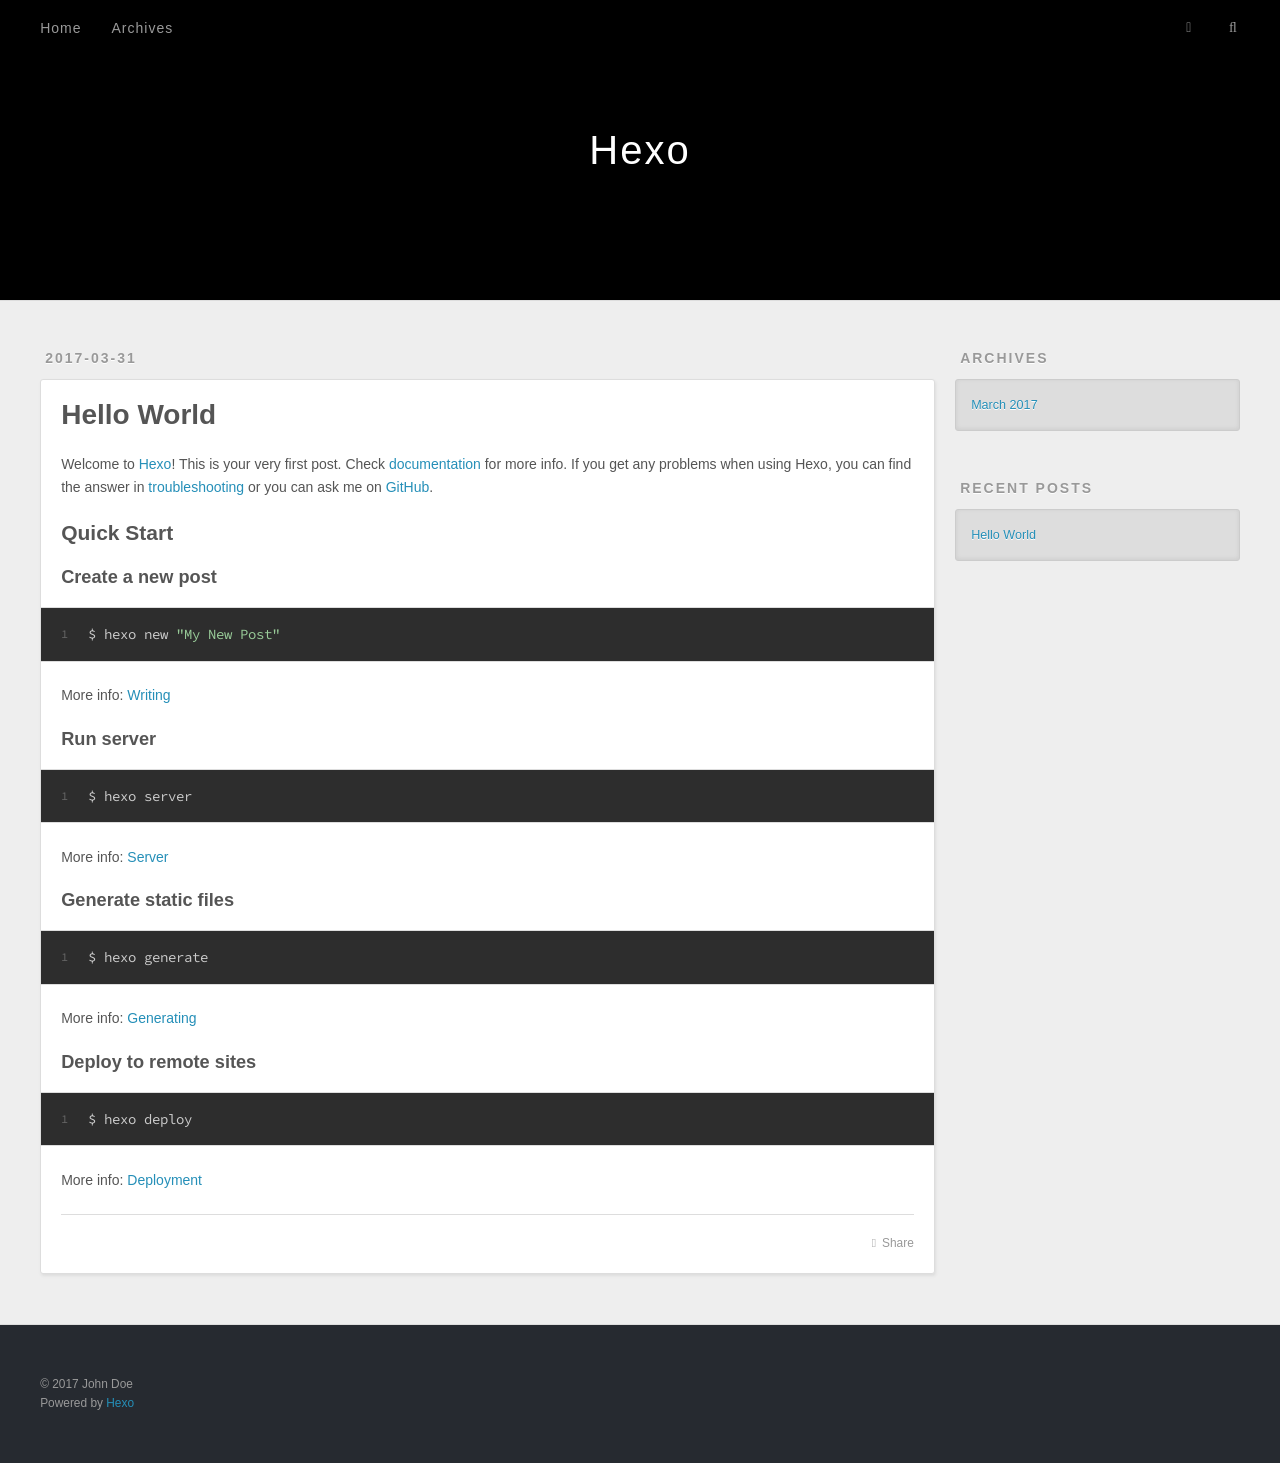
==== index.html @ 70818223 "Site updated: 2017-03-31 11:42:27" ====
<!DOCTYPE html>
<html>
<head>
  <meta charset="utf-8">
  
  <title>Hexo</title>
  <meta name="viewport" content="width=device-width, initial-scale=1, maximum-scale=1">
  <meta property="og:type" content="website">
<meta property="og:title" content="Hexo">
<meta property="og:url" content="http://yoursite.com/index.html">
<meta property="og:site_name" content="Hexo">
<meta name="twitter:card" content="summary">
<meta name="twitter:title" content="Hexo">
  
    <link rel="alternate" href="/atom.xml" title="Hexo" type="application/atom+xml">
  
  
    <link rel="icon" href="/favicon.png">
  
  
    <link href="//fonts.googleapis.com/css?family=Source+Code+Pro" rel="stylesheet" type="text/css">
  
  <link rel="stylesheet" href="/css/style.css">
  

</head>

<body>
  <div id="container">
    <div id="wrap">
      <header id="header">
  <div id="banner"></div>
  <div id="header-outer" class="outer">
    <div id="header-title" class="inner">
      <h1 id="logo-wrap">
        <a href="/" id="logo">Hexo</a>
      </h1>
      
    </div>
    <div id="header-inner" class="inner">
      <nav id="main-nav">
        <a id="main-nav-toggle" class="nav-icon"></a>
        
          <a class="main-nav-link" href="/">Home</a>
        
          <a class="main-nav-link" href="/archives">Archives</a>
        
      </nav>
      <nav id="sub-nav">
        
          <a id="nav-rss-link" class="nav-icon" href="/atom.xml" title="RSS Feed"></a>
        
        <a id="nav-search-btn" class="nav-icon" title="Search"></a>
      </nav>
      <div id="search-form-wrap">
        <form action="//google.com/search" method="get" accept-charset="UTF-8" class="search-form"><input type="search" name="q" results="0" class="search-form-input" placeholder="Search"><button type="submit" class="search-form-submit">&#xF002;</button><input type="hidden" name="sitesearch" value="http://yoursite.com"></form>
      </div>
    </div>
  </div>
</header>
      <div class="outer">
        <section id="main">
  
    <article id="post-hello-world" class="article article-type-post" itemscope itemprop="blogPost">
  <div class="article-meta">
    <a href="/2017/03/31/hello-world/" class="article-date">
  <time datetime="2017-03-31T01:46:51.877Z" itemprop="datePublished">2017-03-31</time>
</a>
    
  </div>
  <div class="article-inner">
    
    
      <header class="article-header">
        
  
    <h1 itemprop="name">
      <a class="article-title" href="/2017/03/31/hello-world/">Hello World</a>
    </h1>
  

      </header>
    
    <div class="article-entry" itemprop="articleBody">
      
        <p>Welcome to <a href="https://hexo.io/" target="_blank" rel="external">Hexo</a>! This is your very first post. Check <a href="https://hexo.io/docs/" target="_blank" rel="external">documentation</a> for more info. If you get any problems when using Hexo, you can find the answer in <a href="https://hexo.io/docs/troubleshooting.html" target="_blank" rel="external">troubleshooting</a> or you can ask me on <a href="https://github.com/hexojs/hexo/issues" target="_blank" rel="external">GitHub</a>.</p>
<h2 id="Quick-Start"><a href="#Quick-Start" class="headerlink" title="Quick Start"></a>Quick Start</h2><h3 id="Create-a-new-post"><a href="#Create-a-new-post" class="headerlink" title="Create a new post"></a>Create a new post</h3><figure class="highlight bash"><table><tr><td class="gutter"><pre><div class="line">1</div></pre></td><td class="code"><pre><div class="line">$ hexo new <span class="string">"My New Post"</span></div></pre></td></tr></table></figure>
<p>More info: <a href="https://hexo.io/docs/writing.html" target="_blank" rel="external">Writing</a></p>
<h3 id="Run-server"><a href="#Run-server" class="headerlink" title="Run server"></a>Run server</h3><figure class="highlight bash"><table><tr><td class="gutter"><pre><div class="line">1</div></pre></td><td class="code"><pre><div class="line">$ hexo server</div></pre></td></tr></table></figure>
<p>More info: <a href="https://hexo.io/docs/server.html" target="_blank" rel="external">Server</a></p>
<h3 id="Generate-static-files"><a href="#Generate-static-files" class="headerlink" title="Generate static files"></a>Generate static files</h3><figure class="highlight bash"><table><tr><td class="gutter"><pre><div class="line">1</div></pre></td><td class="code"><pre><div class="line">$ hexo generate</div></pre></td></tr></table></figure>
<p>More info: <a href="https://hexo.io/docs/generating.html" target="_blank" rel="external">Generating</a></p>
<h3 id="Deploy-to-remote-sites"><a href="#Deploy-to-remote-sites" class="headerlink" title="Deploy to remote sites"></a>Deploy to remote sites</h3><figure class="highlight bash"><table><tr><td class="gutter"><pre><div class="line">1</div></pre></td><td class="code"><pre><div class="line">$ hexo deploy</div></pre></td></tr></table></figure>
<p>More info: <a href="https://hexo.io/docs/deployment.html" target="_blank" rel="external">Deployment</a></p>

      
    </div>
    <footer class="article-footer">
      <a data-url="http://yoursite.com/2017/03/31/hello-world/" data-id="cj0xa9f6h0000k4nlv7r229od" class="article-share-link">Share</a>
      
      
    </footer>
  </div>
  
</article>


  

</section>
        
          <aside id="sidebar">
  
    

  
    

  
    
  
    
  <div class="widget-wrap">
    <h3 class="widget-title">Archives</h3>
    <div class="widget">
      <ul class="archive-list"><li class="archive-list-item"><a class="archive-list-link" href="/archives/2017/03/">March 2017</a></li></ul>
    </div>
  </div>


  
    
  <div class="widget-wrap">
    <h3 class="widget-title">Recent Posts</h3>
    <div class="widget">
      <ul>
        
          <li>
            <a href="/2017/03/31/hello-world/">Hello World</a>
          </li>
        
      </ul>
    </div>
  </div>

  
</aside>
        
      </div>
      <footer id="footer">
  
  <div class="outer">
    <div id="footer-info" class="inner">
      &copy; 2017 John Doe<br>
      Powered by <a href="http://hexo.io/" target="_blank">Hexo</a>
    </div>
  </div>
</footer>
    </div>
    <nav id="mobile-nav">
  
    <a href="/" class="mobile-nav-link">Home</a>
  
    <a href="/archives" class="mobile-nav-link">Archives</a>
  
</nav>
    

<script src="//ajax.googleapis.com/ajax/libs/jquery/2.0.3/jquery.min.js"></script>


  <link rel="stylesheet" href="/fancybox/jquery.fancybox.css">
  <script src="/fancybox/jquery.fancybox.pack.js"></script>


<script src="/js/script.js"></script>

  </div>
</body>
</html>
---- css/style.css ----
body {
  width: 100%;
}
body:before,
body:after {
  content: "";
  display: table;
}
body:after {
  clear: both;
}
html,
body,
div,
span,
applet,
object,
iframe,
h1,
h2,
h3,
h4,
h5,
h6,
p,
blockquote,
pre,
a,
abbr,
acronym,
address,
big,
cite,
code,
del,
dfn,
em,
img,
ins,
kbd,
q,
s,
samp,
small,
strike,
strong,
sub,
sup,
tt,
var,
dl,
dt,
dd,
ol,
ul,
li,
fieldset,
form,
label,
legend,
table,
caption,
tbody,
tfoot,
thead,
tr,
th,
td {
  margin: 0;
  padding: 0;
  border: 0;
  outline: 0;
  font-weight: inherit;
  font-style: inherit;
  font-family: inherit;
  font-size: 100%;
  vertical-align: baseline;
}
body {
  line-height: 1;
  color: #000;
  background: #fff;
}
ol,
ul {
  list-style: none;
}
table {
  border-collapse: separate;
  border-spacing: 0;
  vertical-align: middle;
}
caption,
th,
td {
  text-align: left;
  font-weight: normal;
  vertical-align: middle;
}
a img {
  border: none;
}
input,
button {
  margin: 0;
  padding: 0;
}
input::-moz-focus-inner,
button::-moz-focus-inner {
  border: 0;
  padding: 0;
}
@font-face {
  font-family: FontAwesome;
  font-style: normal;
  font-weight: normal;
  src: url("fonts/fontawesome-webfont.eot?v=#4.0.3");
  src: url("fonts/fontawesome-webfont.eot?#iefix&v=#4.0.3") format("embedded-opentype"), url("fonts/fontawesome-webfont.woff?v=#4.0.3") format("woff"), url("fonts/fontawesome-webfont.ttf?v=#4.0.3") format("truetype"), url("fonts/fontawesome-webfont.svg#fontawesomeregular?v=#4.0.3") format("svg");
}
html,
body,
#container {
  height: 100%;
}
body {
  background: #eee;
  font: 14px "Helvetica Neue", Helvetica, Arial, sans-serif;
  -webkit-text-size-adjust: 100%;
}
.outer {
  max-width: 1220px;
  margin: 0 auto;
  padding: 0 20px;
}
.outer:before,
.outer:after {
  content: "";
  display: table;
}
.outer:after {
  clear: both;
}
.inner {
  display: inline;
  float: left;
  width: 98.33333333333333%;
  margin: 0 0.833333333333333%;
}
.left,
.alignleft {
  float: left;
}
.right,
.alignright {
  float: right;
}
.clear {
  clear: both;
}
#container {
  position: relative;
}
.mobile-nav-on {
  overflow: hidden;
}
#wrap {
  height: 100%;
  width: 100%;
  position: absolute;
  top: 0;
  left: 0;
  -webkit-transition: 0.2s ease-out;
  -moz-transition: 0.2s ease-out;
  -ms-transition: 0.2s ease-out;
  transition: 0.2s ease-out;
  z-index: 1;
  background: #eee;
}
.mobile-nav-on #wrap {
  left: 280px;
}
@media screen and (min-width: 768px) {
  #main {
    display: inline;
    float: left;
    width: 73.33333333333333%;
    margin: 0 0.833333333333333%;
  }
}
.article-date,
.article-category-link,
.archive-year,
.widget-title {
  text-decoration: none;
  text-transform: uppercase;
  letter-spacing: 2px;
  color: #999;
  margin-bottom: 1em;
  margin-left: 5px;
  line-height: 1em;
  text-shadow: 0 1px #fff;
  font-weight: bold;
}
.article-inner,
.archive-article-inner {
  background: #fff;
  -webkit-box-shadow: 1px 2px 3px #ddd;
  box-shadow: 1px 2px 3px #ddd;
  border: 1px solid #ddd;
  border-radius: 3px;
}
.article-entry h1,
.widget h1 {
  font-size: 2em;
}
.article-entry h2,
.widget h2 {
  font-size: 1.5em;
}
.article-entry h3,
.widget h3 {
  font-size: 1.3em;
}
.article-entry h4,
.widget h4 {
  font-size: 1.2em;
}
.article-entry h5,
.widget h5 {
  font-size: 1em;
}
.article-entry h6,
.widget h6 {
  font-size: 1em;
  color: #999;
}
.article-entry hr,
.widget hr {
  border: 1px dashed #ddd;
}
.article-entry strong,
.widget strong {
  font-weight: bold;
}
.article-entry em,
.widget em,
.article-entry cite,
.widget cite {
  font-style: italic;
}
.article-entry sup,
.widget sup,
.article-entry sub,
.widget sub {
  font-size: 0.75em;
  line-height: 0;
  position: relative;
  vertical-align: baseline;
}
.article-entry sup,
.widget sup {
  top: -0.5em;
}
.article-entry sub,
.widget sub {
  bottom: -0.2em;
}
.article-entry small,
.widget small {
  font-size: 0.85em;
}
.article-entry acronym,
.widget acronym,
.article-entry abbr,
.widget abbr {
  border-bottom: 1px dotted;
}
.article-entry ul,
.widget ul,
.article-entry ol,
.widget ol,
.article-entry dl,
.widget dl {
  margin: 0 20px;
  line-height: 1.6em;
}
.article-entry ul ul,
.widget ul ul,
.article-entry ol ul,
.widget ol ul,
.article-entry ul ol,
.widget ul ol,
.article-entry ol ol,
.widget ol ol {
  margin-top: 0;
  margin-bottom: 0;
}
.article-entry ul,
.widget ul {
  list-style: disc;
}
.article-entry ol,
.widget ol {
  list-style: decimal;
}
.article-entry dt,
.widget dt {
  font-weight: bold;
}
#header {
  height: 300px;
  position: relative;
  border-bottom: 1px solid #ddd;
}
#header:before,
#header:after {
  content: "";
  position: absolute;
  left: 0;
  right: 0;
  height: 40px;
}
#header:before {
  top: 0;
  background: -webkit-linear-gradient(rgba(0,0,0,0.2), transparent);
  background: -moz-linear-gradient(rgba(0,0,0,0.2), transparent);
  background: -ms-linear-gradient(rgba(0,0,0,0.2), transparent);
  background: linear-gradient(rgba(0,0,0,0.2), transparent);
}
#header:after {
  bottom: 0;
  background: -webkit-linear-gradient(transparent, rgba(0,0,0,0.2));
  background: -moz-linear-gradient(transparent, rgba(0,0,0,0.2));
  background: -ms-linear-gradient(transparent, rgba(0,0,0,0.2));
  background: linear-gradient(transparent, rgba(0,0,0,0.2));
}
#header-outer {
  height: 100%;
  position: relative;
}
#header-inner {
  position: relative;
  overflow: hidden;
}
#banner {
  position: absolute;
  top: 0;
  left: 0;
  width: 100%;
  height: 100%;
  background: url("images/banner.jpg") center #000;
  -webkit-background-size: cover;
  -moz-background-size: cover;
  background-size: cover;
  z-index: -1;
}
#header-title {
  text-align: center;
  height: 40px;
  position: absolute;
  top: 50%;
  left: 0;
  margin-top: -20px;
}
#logo,
#subtitle {
  text-decoration: none;
  color: #fff;
  font-weight: 300;
  text-shadow: 0 1px 4px rgba(0,0,0,0.3);
}
#logo {
  font-size: 40px;
  line-height: 40px;
  letter-spacing: 2px;
}
#subtitle {
  font-size: 16px;
  line-height: 16px;
  letter-spacing: 1px;
}
#subtitle-wrap {
  margin-top: 16px;
}
#main-nav {
  float: left;
  margin-left: -15px;
}
.nav-icon,
.main-nav-link {
  float: left;
  color: #fff;
  opacity: 0.6;
  text-decoration: none;
  text-shadow: 0 1px rgba(0,0,0,0.2);
  -webkit-transition: opacity 0.2s;
  -moz-transition: opacity 0.2s;
  -ms-transition: opacity 0.2s;
  transition: opacity 0.2s;
  display: block;
  padding: 20px 15px;
}
.nav-icon:hover,
.main-nav-link:hover {
  opacity: 1;
}
.nav-icon {
  font-family: FontAwesome;
  text-align: center;
  font-size: 14px;
  width: 14px;
  height: 14px;
  padding: 20px 15px;
  position: relative;
  cursor: pointer;
}
.main-nav-link {
  font-weight: 300;
  letter-spacing: 1px;
}
@media screen and (max-width: 479px) {
  .main-nav-link {
    display: none;
  }
}
#main-nav-toggle {
  display: none;
}
#main-nav-toggle:before {
  content: "\f0c9";
}
@media screen and (max-width: 479px) {
  #main-nav-toggle {
    display: block;
  }
}
#sub-nav {
  float: right;
  margin-right: -15px;
}
#nav-rss-link:before {
  content: "\f09e";
}
#nav-search-btn:before {
  content: "\f002";
}
#search-form-wrap {
  position: absolute;
  top: 15px;
  width: 150px;
  height: 30px;
  right: -150px;
  opacity: 0;
  -webkit-transition: 0.2s ease-out;
  -moz-transition: 0.2s ease-out;
  -ms-transition: 0.2s ease-out;
  transition: 0.2s ease-out;
}
#search-form-wrap.on {
  opacity: 1;
  right: 0;
}
@media screen and (max-width: 479px) {
  #search-form-wrap {
    width: 100%;
    right: -100%;
  }
}
.search-form {
  position: absolute;
  top: 0;
  left: 0;
  right: 0;
  background: #fff;
  padding: 5px 15px;
  border-radius: 15px;
  -webkit-box-shadow: 0 0 10px rgba(0,0,0,0.3);
  box-shadow: 0 0 10px rgba(0,0,0,0.3);
}
.search-form-input {
  border: none;
  background: none;
  color: #555;
  width: 100%;
  font: 13px "Helvetica Neue", Helvetica, Arial, sans-serif;
  outline: none;
}
.search-form-input::-webkit-search-results-decoration,
.search-form-input::-webkit-search-cancel-button {
  -webkit-appearance: none;
}
.search-form-submit {
  position: absolute;
  top: 50%;
  right: 10px;
  margin-top: -7px;
  font: 13px FontAwesome;
  border: none;
  background: none;
  color: #bbb;
  cursor: pointer;
}
.search-form-submit:hover,
.search-form-submit:focus {
  color: #777;
}
.article {
  margin: 50px 0;
}
.article-inner {
  overflow: hidden;
}
.article-meta:before,
.article-meta:after {
  content: "";
  display: table;
}
.article-meta:after {
  clear: both;
}
.article-date {
  float: left;
}
.article-category {
  float: left;
  line-height: 1em;
  color: #ccc;
  text-shadow: 0 1px #fff;
  margin-left: 8px;
}
.article-category:before {
  content: "\2022";
}
.article-category-link {
  margin: 0 12px 1em;
}
.article-header {
  padding: 20px 20px 0;
}
.article-title {
  text-decoration: none;
  font-size: 2em;
  font-weight: bold;
  color: #555;
  line-height: 1.1em;
  -webkit-transition: color 0.2s;
  -moz-transition: color 0.2s;
  -ms-transition: color 0.2s;
  transition: color 0.2s;
}
a.article-title:hover {
  color: #258fb8;
}
.article-entry {
  color: #555;
  padding: 0 20px;
}
.article-entry:before,
.article-entry:after {
  content: "";
  display: table;
}
.article-entry:after {
  clear: both;
}
.article-entry p,
.article-entry table {
  line-height: 1.6em;
  margin: 1.6em 0;
}
.article-entry h1,
.article-entry h2,
.article-entry h3,
.article-entry h4,
.article-entry h5,
.article-entry h6 {
  font-weight: bold;
}
.article-entry h1,
.article-entry h2,
.article-entry h3,
.article-entry h4,
.article-entry h5,
.article-entry h6 {
  line-height: 1.1em;
  margin: 1.1em 0;
}
.article-entry a {
  color: #258fb8;
  text-decoration: none;
}
.article-entry a:hover {
  text-decoration: underline;
}
.article-entry ul,
.article-entry ol,
.article-entry dl {
  margin-top: 1.6em;
  margin-bottom: 1.6em;
}
.article-entry img,
.article-entry video {
  max-width: 100%;
  height: auto;
  display: block;
  margin: auto;
}
.article-entry iframe {
  border: none;
}
.article-entry table {
  width: 100%;
  border-collapse: collapse;
  border-spacing: 0;
}
.article-entry th {
  font-weight: bold;
  border-bottom: 3px solid #ddd;
  padding-bottom: 0.5em;
}
.article-entry td {
  border-bottom: 1px solid #ddd;
  padding: 10px 0;
}
.article-entry blockquote {
  font-family: Georgia, "Times New Roman", serif;
  font-size: 1.4em;
  margin: 1.6em 20px;
  text-align: center;
}
.article-entry blockquote footer {
  font-size: 14px;
  margin: 1.6em 0;
  font-family: "Helvetica Neue", Helvetica, Arial, sans-serif;
}
.article-entry blockquote footer cite:before {
  content: "—";
  padding: 0 0.5em;
}
.article-entry .pullquote {
  text-align: left;
  width: 45%;
  margin: 0;
}
.article-entry .pullquote.left {
  margin-left: 0.5em;
  margin-right: 1em;
}
.article-entry .pullquote.right {
  margin-right: 0.5em;
  margin-left: 1em;
}
.article-entry .caption {
  color: #999;
  display: block;
  font-size: 0.9em;
  margin-top: 0.5em;
  position: relative;
  text-align: center;
}
.article-entry .video-container {
  position: relative;
  padding-top: 56.25%;
  height: 0;
  overflow: hidden;
}
.article-entry .video-container iframe,
.article-entry .video-container object,
.article-entry .video-container embed {
  position: absolute;
  top: 0;
  left: 0;
  width: 100%;
  height: 100%;
  margin-top: 0;
}
.article-more-link a {
  display: inline-block;
  line-height: 1em;
  padding: 6px 15px;
  border-radius: 15px;
  background: #eee;
  color: #999;
  text-shadow: 0 1px #fff;
  text-decoration: none;
}
.article-more-link a:hover {
  background: #258fb8;
  color: #fff;
  text-decoration: none;
  text-shadow: 0 1px #1e7293;
}
.article-footer {
  font-size: 0.85em;
  line-height: 1.6em;
  border-top: 1px solid #ddd;
  padding-top: 1.6em;
  margin: 0 20px 20px;
}
.article-footer:before,
.article-footer:after {
  content: "";
  display: table;
}
.article-footer:after {
  clear: both;
}
.article-footer a {
  color: #999;
  text-decoration: none;
}
.article-footer a:hover {
  color: #555;
}
.article-tag-list-item {
  float: left;
  margin-right: 10px;
}
.article-tag-list-link:before {
  content: "#";
}
.article-comment-link {
  float: right;
}
.article-comment-link:before {
  content: "\f075";
  font-family: FontAwesome;
  padding-right: 8px;
}
.article-share-link {
  cursor: pointer;
  float: right;
  margin-left: 20px;
}
.article-share-link:before {
  content: "\f064";
  font-family: FontAwesome;
  padding-right: 6px;
}
#article-nav {
  position: relative;
}
#article-nav:before,
#article-nav:after {
  content: "";
  display: table;
}
#article-nav:after {
  clear: both;
}
@media screen and (min-width: 768px) {
  #article-nav {
    margin: 50px 0;
  }
  #article-nav:before {
    width: 8px;
    height: 8px;
    position: absolute;
    top: 50%;
    left: 50%;
    margin-top: -4px;
    margin-left: -4px;
    content: "";
    border-radius: 50%;
    background: #ddd;
    -webkit-box-shadow: 0 1px 2px #fff;
    box-shadow: 0 1px 2px #fff;
  }
}
.article-nav-link-wrap {
  text-decoration: none;
  text-shadow: 0 1px #fff;
  color: #999;
  -webkit-box-sizing: border-box;
  -moz-box-sizing: border-box;
  box-sizing: border-box;
  margin-top: 50px;
  text-align: center;
  display: block;
}
.article-nav-link-wrap:hover {
  color: #555;
}
@media screen and (min-width: 768px) {
  .article-nav-link-wrap {
    width: 50%;
    margin-top: 0;
  }
}
@media screen and (min-width: 768px) {
  #article-nav-newer {
    float: left;
    text-align: right;
    padding-right: 20px;
  }
}
@media screen and (min-width: 768px) {
  #article-nav-older {
    float: right;
    text-align: left;
    padding-left: 20px;
  }
}
.article-nav-caption {
  text-transform: uppercase;
  letter-spacing: 2px;
  color: #ddd;
  line-height: 1em;
  font-weight: bold;
}
#article-nav-newer .article-nav-caption {
  margin-right: -2px;
}
.article-nav-title {
  font-size: 0.85em;
  line-height: 1.6em;
  margin-top: 0.5em;
}
.article-share-box {
  position: absolute;
  display: none;
  background: #fff;
  -webkit-box-shadow: 1px 2px 10px rgba(0,0,0,0.2);
  box-shadow: 1px 2px 10px rgba(0,0,0,0.2);
  border-radius: 3px;
  margin-left: -145px;
  overflow: hidden;
  z-index: 1;
}
.article-share-box.on {
  display: block;
}
.article-share-input {
  width: 100%;
  background: none;
  -webkit-box-sizing: border-box;
  -moz-box-sizing: border-box;
  box-sizing: border-box;
  font: 14px "Helvetica Neue", Helvetica, Arial, sans-serif;
  padding: 0 15px;
  color: #555;
  outline: none;
  border: 1px solid #ddd;
  border-radius: 3px 3px 0 0;
  height: 36px;
  line-height: 36px;
}
.article-share-links {
  background: #eee;
}
.article-share-links:before,
.article-share-links:after {
  content: "";
  display: table;
}
.article-share-links:after {
  clear: both;
}
.article-share-twitter,
.article-share-facebook,
.article-share-pinterest,
.article-share-google {
  width: 50px;
  height: 36px;
  display: block;
  float: left;
  position: relative;
  color: #999;
  text-shadow: 0 1px #fff;
}
.article-share-twitter:before,
.article-share-facebook:before,
.article-share-pinterest:before,
.article-share-google:before {
  font-size: 20px;
  font-family: FontAwesome;
  width: 20px;
  height: 20px;
  position: absolute;
  top: 50%;
  left: 50%;
  margin-top: -10px;
  margin-left: -10px;
  text-align: center;
}
.article-share-twitter:hover,
.article-share-facebook:hover,
.article-share-pinterest:hover,
.article-share-google:hover {
  color: #fff;
}
.article-share-twitter:before {
  content: "\f099";
}
.article-share-twitter:hover {
  background: #00aced;
  text-shadow: 0 1px #008abe;
}
.article-share-facebook:before {
  content: "\f09a";
}
.article-share-facebook:hover {
  background: #3b5998;
  text-shadow: 0 1px #2f477a;
}
.article-share-pinterest:before {
  content: "\f0d2";
}
.article-share-pinterest:hover {
  background: #cb2027;
  text-shadow: 0 1px #a21a1f;
}
.article-share-google:before {
  content: "\f0d5";
}
.article-share-google:hover {
  background: #dd4b39;
  text-shadow: 0 1px #be3221;
}
.article-gallery {
  background: #000;
  position: relative;
}
.article-gallery-photos {
  position: relative;
  overflow: hidden;
}
.article-gallery-img {
  display: none;
  max-width: 100%;
}
.article-gallery-img:first-child {
  display: block;
}
.article-gallery-img.loaded {
  position: absolute;
  display: block;
}
.article-gallery-img img {
  display: block;
  max-width: 100%;
  margin: 0 auto;
}
#comments {
  background: #fff;
  -webkit-box-shadow: 1px 2px 3px #ddd;
  box-shadow: 1px 2px 3px #ddd;
  padding: 20px;
  border: 1px solid #ddd;
  border-radius: 3px;
  margin: 50px 0;
}
#comments a {
  color: #258fb8;
}
.archives-wrap {
  margin: 50px 0;
}
.archives:before,
.archives:after {
  content: "";
  display: table;
}
.archives:after {
  clear: both;
}
.archive-year-wrap {
  margin-bottom: 1em;
}
.archives {
  -webkit-column-gap: 10px;
  -moz-column-gap: 10px;
  column-gap: 10px;
}
@media screen and (min-width: 480px) and (max-width: 767px) {
  .archives {
    -webkit-column-count: 2;
    -moz-column-count: 2;
    column-count: 2;
  }
}
@media screen and (min-width: 768px) {
  .archives {
    -webkit-column-count: 3;
    -moz-column-count: 3;
    column-count: 3;
  }
}
.archive-article {
  -webkit-column-break-inside: avoid;
  page-break-inside: avoid;
  overflow: hidden;
  break-inside: avoid-column;
}
.archive-article-inner {
  padding: 10px;
  margin-bottom: 15px;
}
.archive-article-title {
  text-decoration: none;
  font-weight: bold;
  color: #555;
  -webkit-transition: color 0.2s;
  -moz-transition: color 0.2s;
  -ms-transition: color 0.2s;
  transition: color 0.2s;
  line-height: 1.6em;
}
.archive-article-title:hover {
  color: #258fb8;
}
.archive-article-footer {
  margin-top: 1em;
}
.archive-article-date {
  color: #999;
  text-decoration: none;
  font-size: 0.85em;
  line-height: 1em;
  margin-bottom: 0.5em;
  display: block;
}
#page-nav {
  margin: 50px auto;
  background: #fff;
  -webkit-box-shadow: 1px 2px 3px #ddd;
  box-shadow: 1px 2px 3px #ddd;
  border: 1px solid #ddd;
  border-radius: 3px;
  text-align: center;
  color: #999;
  overflow: hidden;
}
#page-nav:before,
#page-nav:after {
  content: "";
  display: table;
}
#page-nav:after {
  clear: both;
}
#page-nav a,
#page-nav span {
  padding: 10px 20px;
  line-height: 1;
  height: 2ex;
}
#page-nav a {
  color: #999;
  text-decoration: none;
}
#page-nav a:hover {
  background: #999;
  color: #fff;
}
#page-nav .prev {
  float: left;
}
#page-nav .next {
  float: right;
}
#page-nav .page-number {
  display: inline-block;
}
@media screen and (max-width: 479px) {
  #page-nav .page-number {
    display: none;
  }
}
#page-nav .current {
  color: #555;
  font-weight: bold;
}
#page-nav .space {
  color: #ddd;
}
#footer {
  background: #262a30;
  padding: 50px 0;
  border-top: 1px solid #ddd;
  color: #999;
}
#footer a {
  color: #258fb8;
  text-decoration: none;
}
#footer a:hover {
  text-decoration: underline;
}
#footer-info {
  line-height: 1.6em;
  font-size: 0.85em;
}
.article-entry pre,
.article-entry .highlight {
  background: #2d2d2d;
  margin: 0 -20px;
  padding: 15px 20px;
  border-style: solid;
  border-color: #ddd;
  border-width: 1px 0;
  overflow: auto;
  color: #ccc;
  line-height: 22.400000000000002px;
}
.article-entry .highlight .gutter pre,
.article-entry .gist .gist-file .gist-data .line-numbers {
  color: #666;
  font-size: 0.85em;
}
.article-entry pre,
.article-entry code {
  font-family: "Source Code Pro", Consolas, Monaco, Menlo, Consolas, monospace;
}
.article-entry code {
  background: #eee;
  text-shadow: 0 1px #fff;
  padding: 0 0.3em;
}
.article-entry pre code {
  background: none;
  text-shadow: none;
  padding: 0;
}
.article-entry .highlight pre {
  border: none;
  margin: 0;
  padding: 0;
}
.article-entry .highlight table {
  margin: 0;
  width: auto;
}
.article-entry .highlight td {
  border: none;
  padding: 0;
}
.article-entry .highlight figcaption {
  font-size: 0.85em;
  color: #999;
  line-height: 1em;
  margin-bottom: 1em;
}
.article-entry .highlight figcaption:before,
.article-entry .highlight figcaption:after {
  content: "";
  display: table;
}
.article-entry .highlight figcaption:after {
  clear: both;
}
.article-entry .highlight figcaption a {
  float: right;
}
.article-entry .highlight .gutter pre {
  text-align: right;
  padding-right: 20px;
}
.article-entry .highlight .line {
  height: 22.400000000000002px;
}
.article-entry .highlight .line.marked {
  background: #515151;
}
.article-entry .gist {
  margin: 0 -20px;
  border-style: solid;
  border-color: #ddd;
  border-width: 1px 0;
  background: #2d2d2d;
  padding: 15px 20px 15px 0;
}
.article-entry .gist .gist-file {
  border: none;
  font-family: "Source Code Pro", Consolas, Monaco, Menlo, Consolas, monospace;
  margin: 0;
}
.article-entry .gist .gist-file .gist-data {
  background: none;
  border: none;
}
.article-entry .gist .gist-file .gist-data .line-numbers {
  background: none;
  border: none;
  padding: 0 20px 0 0;
}
.article-entry .gist .gist-file .gist-data .line-data {
  padding: 0 !important;
}
.article-entry .gist .gist-file .highlight {
  margin: 0;
  padding: 0;
  border: none;
}
.article-entry .gist .gist-file .gist-meta {
  background: #2d2d2d;
  color: #999;
  font: 0.85em "Helvetica Neue", Helvetica, Arial, sans-serif;
  text-shadow: 0 0;
  padding: 0;
  margin-top: 1em;
  margin-left: 20px;
}
.article-entry .gist .gist-file .gist-meta a {
  color: #258fb8;
  font-weight: normal;
}
.article-entry .gist .gist-file .gist-meta a:hover {
  text-decoration: underline;
}
pre .comment,
pre .title {
  color: #999;
}
pre .variable,
pre .attribute,
pre .tag,
pre .regexp,
pre .ruby .constant,
pre .xml .tag .title,
pre .xml .pi,
pre .xml .doctype,
pre .html .doctype,
pre .css .id,
pre .css .class,
pre .css .pseudo {
  color: #f2777a;
}
pre .number,
pre .preprocessor,
pre .built_in,
pre .literal,
pre .params,
pre .constant {
  color: #f99157;
}
pre .class,
pre .ruby .class .title,
pre .css .rules .attribute {
  color: #9c9;
}
pre .string,
pre .value,
pre .inheritance,
pre .header,
pre .ruby .symbol,
pre .xml .cdata {
  color: #9c9;
}
pre .css .hexcolor {
  color: #6cc;
}
pre .function,
pre .python .decorator,
pre .python .title,
pre .ruby .function .title,
pre .ruby .title .keyword,
pre .perl .sub,
pre .javascript .title,
pre .coffeescript .title {
  color: #69c;
}
pre .keyword,
pre .javascript .function {
  color: #c9c;
}
@media screen and (max-width: 479px) {
  #mobile-nav {
    position: absolute;
    top: 0;
    left: 0;
    width: 280px;
    height: 100%;
    background: #191919;
    border-right: 1px solid #fff;
  }
}
@media screen and (max-width: 479px) {
  .mobile-nav-link {
    display: block;
    color: #999;
    text-decoration: none;
    padding: 15px 20px;
    font-weight: bold;
  }
  .mobile-nav-link:hover {
    color: #fff;
  }
}
@media screen and (min-width: 768px) {
  #sidebar {
    display: inline;
    float: left;
    width: 23.333333333333332%;
    margin: 0 0.833333333333333%;
  }
}
.widget-wrap {
  margin: 50px 0;
}
.widget {
  color: #777;
  text-shadow: 0 1px #fff;
  background: #ddd;
  -webkit-box-shadow: 0 -1px 4px #ccc inset;
  box-shadow: 0 -1px 4px #ccc inset;
  border: 1px solid #ccc;
  padding: 15px;
  border-radius: 3px;
}
.widget a {
  color: #258fb8;
  text-decoration: none;
}
.widget a:hover {
  text-decoration: underline;
}
.widget ul ul,
.widget ol ul,
.widget dl ul,
.widget ul ol,
.widget ol ol,
.widget dl ol,
.widget ul dl,
.widget ol dl,
.widget dl dl {
  margin-left: 15px;
  list-style: disc;
}
.widget {
  line-height: 1.6em;
  word-wrap: break-word;
  font-size: 0.9em;
}
.widget ul,
.widget ol {
  list-style: none;
  margin: 0;
}
.widget ul ul,
.widget ol ul,
.widget ul ol,
.widget ol ol {
  margin: 0 20px;
}
.widget ul ul,
.widget ol ul {
  list-style: disc;
}
.widget ul ol,
.widget ol ol {
  list-style: decimal;
}
.category-list-count,
.tag-list-count,
.archive-list-count {
  padding-left: 5px;
  color: #999;
  font-size: 0.85em;
}
.category-list-count:before,
.tag-list-count:before,
.archive-list-count:before {
  content: "(";
}
.category-list-count:after,
.tag-list-count:after,
.archive-list-count:after {
  content: ")";
}
.tagcloud a {
  margin-right: 5px;
  display: inline-block;
}
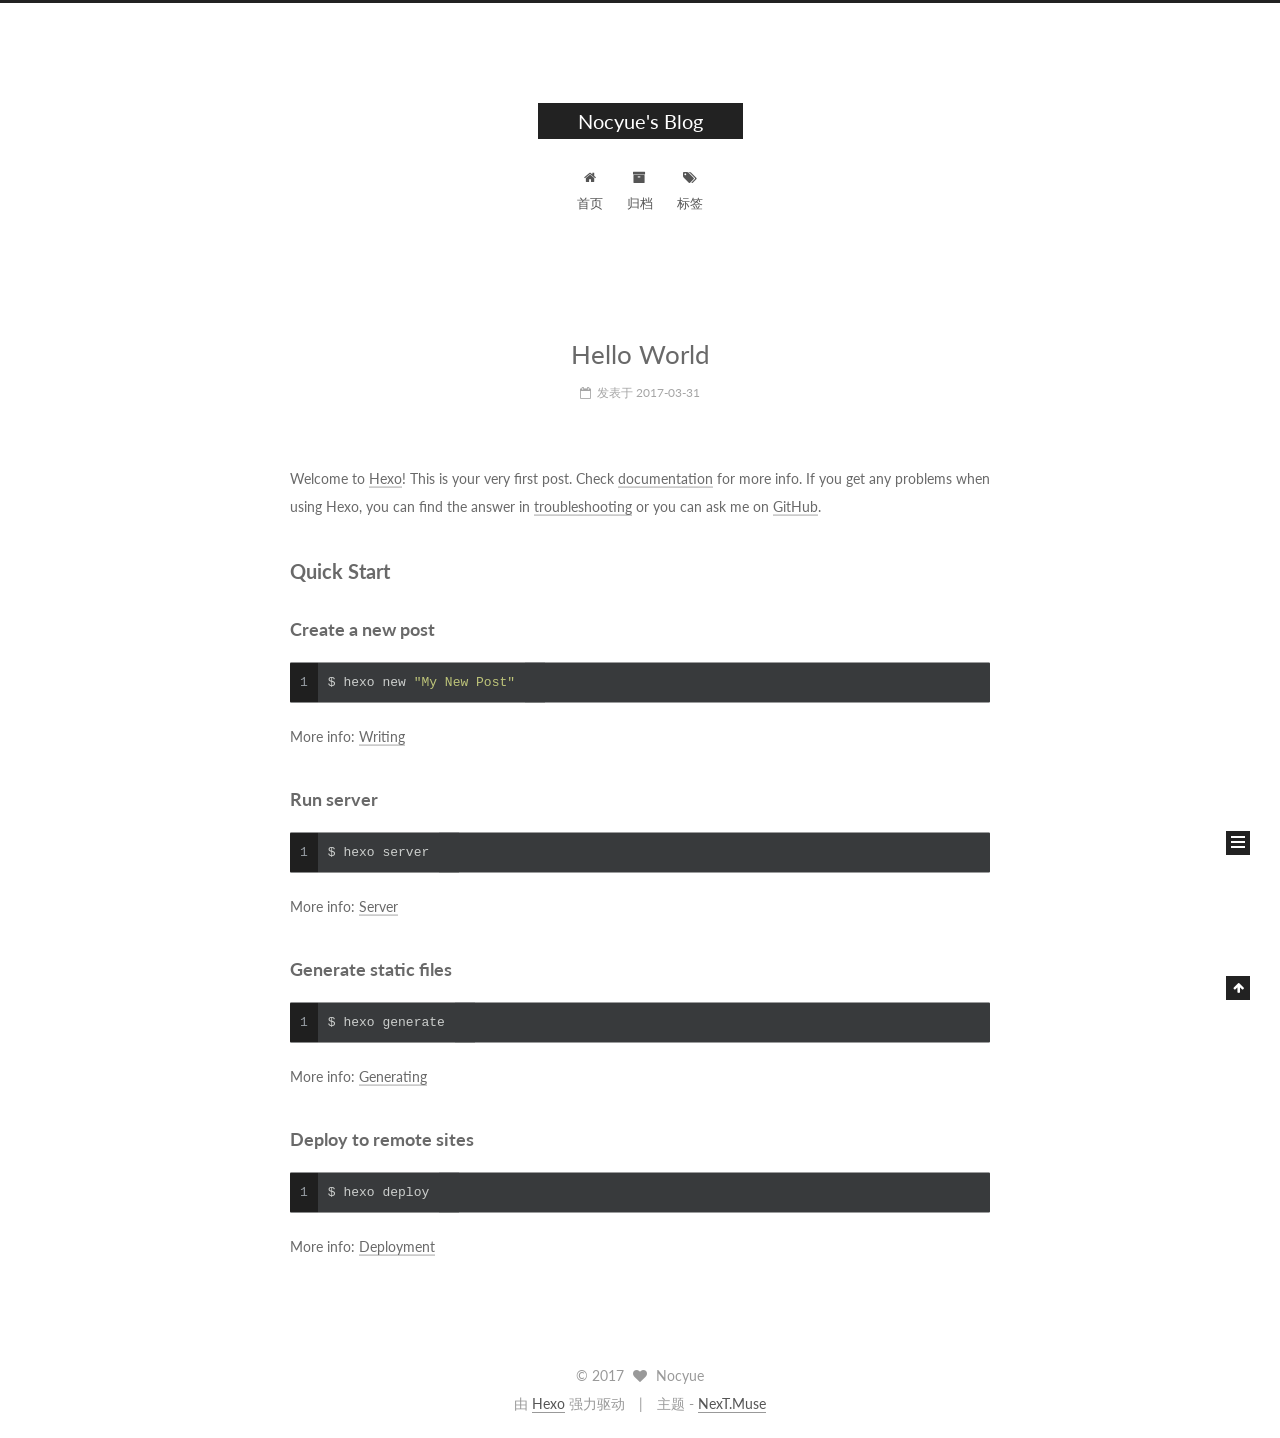
==== commit 5770fa75: "Site updated: 2017-03-31 17:14:03" ====
--- a/index.html
+++ b/index.html
@@ -1,89 +1,330 @@
-<!DOCTYPE html>
-<html>
+<!doctype html>
+
+
+
+  
+
+
+<html class="theme-next muse use-motion" lang="zh-Hans">
 <head>
-  <meta charset="utf-8">
-  
-  <title>Hexo</title>
-  <meta name="viewport" content="width=device-width, initial-scale=1, maximum-scale=1">
-  <meta property="og:type" content="website">
-<meta property="og:title" content="Hexo">
+  <meta charset="UTF-8"/>
+<meta http-equiv="X-UA-Compatible" content="IE=edge" />
+<meta name="viewport" content="width=device-width, initial-scale=1, maximum-scale=1"/>
+
+
+
+<meta http-equiv="Cache-Control" content="no-transform" />
+<meta http-equiv="Cache-Control" content="no-siteapp" />
+
+
+
+
+
+
+
+
+
+
+
+
+
+
+
+  
+  
+  <link href="/lib/fancybox/source/jquery.fancybox.css?v=2.1.5" rel="stylesheet" type="text/css" />
+
+
+
+
+  
+  
+  
+  
+
+  
+    
+    
+  
+
+  
+
+  
+
+  
+
+  
+
+  
+    
+    
+    <link href="//fonts.googleapis.com/css?family=Lato:300,300italic,400,400italic,700,700italic&subset=latin,latin-ext" rel="stylesheet" type="text/css">
+  
+
+
+
+
+
+
+<link href="/lib/font-awesome/css/font-awesome.min.css?v=4.6.2" rel="stylesheet" type="text/css" />
+
+<link href="/css/main.css?v=5.1.0" rel="stylesheet" type="text/css" />
+
+
+  <meta name="keywords" content="Hexo, NexT" />
+
+
+
+
+
+
+
+
+  <link rel="shortcut icon" type="image/x-icon" href="/favicon.ico?v=5.1.0" />
+
+
+
+
+
+
+<meta property="og:type" content="website">
+<meta property="og:title" content="Nocyue's Blog">
 <meta property="og:url" content="http://yoursite.com/index.html">
-<meta property="og:site_name" content="Hexo">
+<meta property="og:site_name" content="Nocyue's Blog">
 <meta name="twitter:card" content="summary">
-<meta name="twitter:title" content="Hexo">
-  
-    <link rel="alternate" href="/atom.xml" title="Hexo" type="application/atom+xml">
-  
-  
-    <link rel="icon" href="/favicon.png">
-  
-  
-    <link href="//fonts.googleapis.com/css?family=Source+Code+Pro" rel="stylesheet" type="text/css">
-  
-  <link rel="stylesheet" href="/css/style.css">
-  
-
+<meta name="twitter:title" content="Nocyue's Blog">
+
+
+
+<script type="text/javascript" id="hexo.configurations">
+  var NexT = window.NexT || {};
+  var CONFIG = {
+    root: '/',
+    scheme: 'Muse',
+    sidebar: {"position":"right","display":"post","offset":12,"offset_float":0,"b2t":false,"scrollpercent":false},
+    fancybox: true,
+    motion: true,
+    duoshuo: {
+      userId: '0',
+      author: '博主'
+    },
+    algolia: {
+      applicationID: '',
+      apiKey: '',
+      indexName: '',
+      hits: {"per_page":10},
+      labels: {"input_placeholder":"Search for Posts","hits_empty":"We didn't find any results for the search: ${query}","hits_stats":"${hits} results found in ${time} ms"}
+    }
+  };
+</script>
+
+
+
+  <link rel="canonical" href="http://yoursite.com/"/>
+
+
+
+
+
+  <title> Nocyue's Blog </title>
 </head>
 
-<body>
-  <div id="container">
-    <div id="wrap">
-      <header id="header">
-  <div id="banner"></div>
-  <div id="header-outer" class="outer">
-    <div id="header-title" class="inner">
-      <h1 id="logo-wrap">
-        <a href="/" id="logo">Hexo</a>
-      </h1>
-      
+<body itemscope itemtype="http://schema.org/WebPage" lang="zh-Hans">
+
+  
+
+
+
+
+
+
+
+
+
+
+
+
+
+
+  
+  
+    
+  
+
+  <div class="container sidebar-position-right 
+   page-home 
+ ">
+    <div class="headband"></div>
+
+    <header id="header" class="header" itemscope itemtype="http://schema.org/WPHeader">
+      <div class="header-inner"><div class="site-brand-wrapper">
+  <div class="site-meta ">
+    
+
+    <div class="custom-logo-site-title">
+      <a href="/"  class="brand" rel="start">
+        <span class="logo-line-before"><i></i></span>
+        <span class="site-title">Nocyue's Blog</span>
+        <span class="logo-line-after"><i></i></span>
+      </a>
     </div>
-    <div id="header-inner" class="inner">
-      <nav id="main-nav">
-        <a id="main-nav-toggle" class="nav-icon"></a>
-        
-          <a class="main-nav-link" href="/">Home</a>
-        
-          <a class="main-nav-link" href="/archives">Archives</a>
-        
-      </nav>
-      <nav id="sub-nav">
-        
-          <a id="nav-rss-link" class="nav-icon" href="/atom.xml" title="RSS Feed"></a>
-        
-        <a id="nav-search-btn" class="nav-icon" title="Search"></a>
-      </nav>
-      <div id="search-form-wrap">
-        <form action="//google.com/search" method="get" accept-charset="UTF-8" class="search-form"><input type="search" name="q" results="0" class="search-form-input" placeholder="Search"><button type="submit" class="search-form-submit">&#xF002;</button><input type="hidden" name="sitesearch" value="http://yoursite.com"></form>
-      </div>
-    </div>
+      
+        <p class="site-subtitle"></p>
+      
   </div>
-</header>
-      <div class="outer">
-        <section id="main">
-  
-    <article id="post-hello-world" class="article article-type-post" itemscope itemprop="blogPost">
-  <div class="article-meta">
-    <a href="/2017/03/31/hello-world/" class="article-date">
-  <time datetime="2017-03-31T01:46:51.877Z" itemprop="datePublished">2017-03-31</time>
-</a>
-    
+
+  <div class="site-nav-toggle">
+    <button>
+      <span class="btn-bar"></span>
+      <span class="btn-bar"></span>
+      <span class="btn-bar"></span>
+    </button>
   </div>
-  <div class="article-inner">
-    
-    
-      <header class="article-header">
-        
-  
-    <h1 itemprop="name">
-      <a class="article-title" href="/2017/03/31/hello-world/">Hello World</a>
-    </h1>
-  
-
+</div>
+
+<nav class="site-nav">
+  
+
+  
+    <ul id="menu" class="menu">
+      
+        
+        <li class="menu-item menu-item-home">
+          <a href="/" rel="section">
+            
+              <i class="menu-item-icon fa fa-fw fa-home"></i> <br />
+            
+            首页
+          </a>
+        </li>
+      
+        
+        <li class="menu-item menu-item-archives">
+          <a href="/archives" rel="section">
+            
+              <i class="menu-item-icon fa fa-fw fa-archive"></i> <br />
+            
+            归档
+          </a>
+        </li>
+      
+        
+        <li class="menu-item menu-item-tags">
+          <a href="/tags" rel="section">
+            
+              <i class="menu-item-icon fa fa-fw fa-tags"></i> <br />
+            
+            标签
+          </a>
+        </li>
+      
+
+      
+    </ul>
+  
+
+  
+</nav>
+
+
+
+ </div>
+    </header>
+
+    <main id="main" class="main">
+      <div class="main-inner">
+        <div class="content-wrap">
+          <div id="content" class="content">
+            
+  <section id="posts" class="posts-expand">
+    
+      
+
+  
+
+  
+  
+  
+
+  <article class="post post-type-normal " itemscope itemtype="http://schema.org/Article">
+    <link itemprop="mainEntityOfPage" href="http://yoursite.com/2017/03/31/hello-world/">
+
+    <span hidden itemprop="author" itemscope itemtype="http://schema.org/Person">
+      <meta itemprop="name" content="Nocyue">
+      <meta itemprop="description" content="">
+      <meta itemprop="image" content="/images/avatar.gif">
+    </span>
+
+    <span hidden itemprop="publisher" itemscope itemtype="http://schema.org/Organization">
+      <meta itemprop="name" content="Nocyue's Blog">
+    </span>
+
+    
+      <header class="post-header">
+
+        
+        
+          <h1 class="post-title" itemprop="name headline">
+            
+            
+              
+                
+                <a class="post-title-link" href="/2017/03/31/hello-world/" itemprop="url">
+                  Hello World
+                </a>
+              
+            
+          </h1>
+        
+
+        <div class="post-meta">
+          <span class="post-time">
+            
+              <span class="post-meta-item-icon">
+                <i class="fa fa-calendar-o"></i>
+              </span>
+              
+                <span class="post-meta-item-text">发表于</span>
+              
+              <time title="创建于" itemprop="dateCreated datePublished" datetime="2017-03-31T09:46:51+08:00">
+                2017-03-31
+              </time>
+            
+
+            
+
+            
+          </span>
+
+          
+
+          
+            
+          
+
+          
+          
+
+          
+
+          
+
+          
+
+        </div>
       </header>
     
-    <div class="article-entry" itemprop="articleBody">
-      
-        <p>Welcome to <a href="https://hexo.io/" target="_blank" rel="external">Hexo</a>! This is your very first post. Check <a href="https://hexo.io/docs/" target="_blank" rel="external">documentation</a> for more info. If you get any problems when using Hexo, you can find the answer in <a href="https://hexo.io/docs/troubleshooting.html" target="_blank" rel="external">troubleshooting</a> or you can ask me on <a href="https://github.com/hexojs/hexo/issues" target="_blank" rel="external">GitHub</a>.</p>
+
+
+    <div class="post-body" itemprop="articleBody">
+
+      
+      
+
+      
+        
+          
+            <p>Welcome to <a href="https://hexo.io/" target="_blank" rel="external">Hexo</a>! This is your very first post. Check <a href="https://hexo.io/docs/" target="_blank" rel="external">documentation</a> for more info. If you get any problems when using Hexo, you can find the answer in <a href="https://hexo.io/docs/troubleshooting.html" target="_blank" rel="external">troubleshooting</a> or you can ask me on <a href="https://github.com/hexojs/hexo/issues" target="_blank" rel="external">GitHub</a>.</p>
 <h2 id="Quick-Start"><a href="#Quick-Start" class="headerlink" title="Quick Start"></a>Quick Start</h2><h3 id="Create-a-new-post"><a href="#Create-a-new-post" class="headerlink" title="Create a new post"></a>Create a new post</h3><figure class="highlight bash"><table><tr><td class="gutter"><pre><div class="line">1</div></pre></td><td class="code"><pre><div class="line">$ hexo new <span class="string">"My New Post"</span></div></pre></td></tr></table></figure>
 <p>More info: <a href="https://hexo.io/docs/writing.html" target="_blank" rel="external">Writing</a></p>
 <h3 id="Run-server"><a href="#Run-server" class="headerlink" title="Run server"></a>Run server</h3><figure class="highlight bash"><table><tr><td class="gutter"><pre><div class="line">1</div></pre></td><td class="code"><pre><div class="line">$ hexo server</div></pre></td></tr></table></figure>
@@ -93,88 +334,274 @@
 <h3 id="Deploy-to-remote-sites"><a href="#Deploy-to-remote-sites" class="headerlink" title="Deploy to remote sites"></a>Deploy to remote sites</h3><figure class="highlight bash"><table><tr><td class="gutter"><pre><div class="line">1</div></pre></td><td class="code"><pre><div class="line">$ hexo deploy</div></pre></td></tr></table></figure>
 <p>More info: <a href="https://hexo.io/docs/deployment.html" target="_blank" rel="external">Deployment</a></p>
 
+          
+        
       
     </div>
-    <footer class="article-footer">
-      <a data-url="http://yoursite.com/2017/03/31/hello-world/" data-id="cj0xa9f6h0000k4nlv7r229od" class="article-share-link">Share</a>
-      
+
+    <div>
+      
+    </div>
+
+    <div>
+      
+    </div>
+
+    <div>
+      
+    </div>
+
+    <footer class="post-footer">
+      
+
+      
+
+      
+
+      
+      
+        <div class="post-eof"></div>
       
     </footer>
-  </div>
-  
-</article>
-
-
-  
-
-</section>
-        
-          <aside id="sidebar">
-  
-    
-
-  
-    
-
-  
-    
-  
-    
-  <div class="widget-wrap">
-    <h3 class="widget-title">Archives</h3>
-    <div class="widget">
-      <ul class="archive-list"><li class="archive-list-item"><a class="archive-list-link" href="/archives/2017/03/">March 2017</a></li></ul>
+  </article>
+
+
+    
+  </section>
+
+  
+
+
+          </div>
+          
+
+
+          
+
+        </div>
+        
+          
+  
+  <div class="sidebar-toggle">
+    <div class="sidebar-toggle-line-wrap">
+      <span class="sidebar-toggle-line sidebar-toggle-line-first"></span>
+      <span class="sidebar-toggle-line sidebar-toggle-line-middle"></span>
+      <span class="sidebar-toggle-line sidebar-toggle-line-last"></span>
     </div>
   </div>
 
-
-  
-    
-  <div class="widget-wrap">
-    <h3 class="widget-title">Recent Posts</h3>
-    <div class="widget">
-      <ul>
-        
-          <li>
-            <a href="/2017/03/31/hello-world/">Hello World</a>
-          </li>
-        
-      </ul>
+  <aside id="sidebar" class="sidebar">
+    <div class="sidebar-inner">
+
+      
+
+      
+
+      <section class="site-overview sidebar-panel sidebar-panel-active">
+        <div class="site-author motion-element" itemprop="author" itemscope itemtype="http://schema.org/Person">
+          <img class="site-author-image" itemprop="image"
+               src="/images/avatar.gif"
+               alt="Nocyue" />
+          <p class="site-author-name" itemprop="name">Nocyue</p>
+           
+              <p class="site-description motion-element" itemprop="description"></p>
+          
+        </div>
+        <nav class="site-state motion-element">
+
+          
+            <div class="site-state-item site-state-posts">
+              <a href="/archives">
+                <span class="site-state-item-count">1</span>
+                <span class="site-state-item-name">日志</span>
+              </a>
+            </div>
+          
+
+          
+
+          
+
+        </nav>
+
+        
+
+        <div class="links-of-author motion-element">
+          
+        </div>
+
+        
+        
+
+        
+        
+
+        
+
+
+      </section>
+
+      
+
+      
+
     </div>
+  </aside>
+
+
+        
+      </div>
+    </main>
+
+    <footer id="footer" class="footer">
+      <div class="footer-inner">
+        <div class="copyright" >
+  
+  &copy; 
+  <span itemprop="copyrightYear">2017</span>
+  <span class="with-love">
+    <i class="fa fa-heart"></i>
+  </span>
+  <span class="author" itemprop="copyrightHolder">Nocyue</span>
+</div>
+
+
+<div class="powered-by">
+  由 <a class="theme-link" href="https://hexo.io">Hexo</a> 强力驱动
+</div>
+
+<div class="theme-info">
+  主题 -
+  <a class="theme-link" href="https://github.com/iissnan/hexo-theme-next">
+    NexT.Muse
+  </a>
+</div>
+
+
+        
+
+        
+      </div>
+    </footer>
+
+    
+      <div class="back-to-top">
+        <i class="fa fa-arrow-up"></i>
+        
+      </div>
+    
+
   </div>
 
   
-</aside>
-        
-      </div>
-      <footer id="footer">
-  
-  <div class="outer">
-    <div id="footer-info" class="inner">
-      &copy; 2017 John Doe<br>
-      Powered by <a href="http://hexo.io/" target="_blank">Hexo</a>
-    </div>
-  </div>
-</footer>
-    </div>
-    <nav id="mobile-nav">
-  
-    <a href="/" class="mobile-nav-link">Home</a>
-  
-    <a href="/archives" class="mobile-nav-link">Archives</a>
-  
-</nav>
-    
-
-<script src="//ajax.googleapis.com/ajax/libs/jquery/2.0.3/jquery.min.js"></script>
-
-
-  <link rel="stylesheet" href="/fancybox/jquery.fancybox.css">
-  <script src="/fancybox/jquery.fancybox.pack.js"></script>
-
-
-<script src="/js/script.js"></script>
-
-  </div>
+
+<script type="text/javascript">
+  if (Object.prototype.toString.call(window.Promise) !== '[object Function]') {
+    window.Promise = null;
+  }
+</script>
+
+
+
+
+
+
+
+
+
+  
+
+
+
+
+
+
+  
+  <script type="text/javascript" src="/lib/jquery/index.js?v=2.1.3"></script>
+
+  
+  <script type="text/javascript" src="/lib/fastclick/lib/fastclick.min.js?v=1.0.6"></script>
+
+  
+  <script type="text/javascript" src="/lib/jquery_lazyload/jquery.lazyload.js?v=1.9.7"></script>
+
+  
+  <script type="text/javascript" src="/lib/velocity/velocity.min.js?v=1.2.1"></script>
+
+  
+  <script type="text/javascript" src="/lib/velocity/velocity.ui.min.js?v=1.2.1"></script>
+
+  
+  <script type="text/javascript" src="/lib/fancybox/source/jquery.fancybox.pack.js?v=2.1.5"></script>
+
+
+  
+
+
+  <script type="text/javascript" src="/js/src/utils.js?v=5.1.0"></script>
+
+  <script type="text/javascript" src="/js/src/motion.js?v=5.1.0"></script>
+
+
+
+  
+  
+
+  
+
+  
+
+
+  <script type="text/javascript" src="/js/src/bootstrap.js?v=5.1.0"></script>
+
+
+
+  
+
+
+  
+
+
+
+
+	
+
+
+
+
+
+  
+
+
+
+
+
+  
+
+
+
+
+
+  
+
+
+
+
+
+
+  
+
+
+
+
+
+  
+
+  
+
+  
+
+  
+
 </body>
-</html>+</html>
--- a/css/main.css
+++ b/css/main.css
@@ -0,0 +1,2540 @@
+/* normalize.css v3.0.2 | MIT License | git.io/normalize */
+html {
+  font-family: sans-serif; /* 1 */
+  -ms-text-size-adjust: 100%; /* 2 */
+  -webkit-text-size-adjust: 100%; /* 2 */
+}
+body {
+  margin: 0;
+}
+article,
+aside,
+details,
+figcaption,
+figure,
+footer,
+header,
+hgroup,
+main,
+menu,
+nav,
+section,
+summary {
+  display: block;
+}
+audio,
+canvas,
+progress,
+video {
+  display: inline-block; /* 1 */
+  vertical-align: baseline; /* 2 */
+}
+audio:not([controls]) {
+  display: none;
+  height: 0;
+}
+[hidden],
+template {
+  display: none;
+}
+a {
+  background-color: transparent;
+}
+a:active,
+a:hover {
+  outline: 0;
+}
+abbr[title] {
+  border-bottom: 1px dotted;
+}
+b,
+strong {
+  font-weight: bold;
+}
+dfn {
+  font-style: italic;
+}
+h1 {
+  font-size: 2em;
+  margin: 0.67em 0;
+}
+mark {
+  background: #ff0;
+  color: #000;
+}
+small {
+  font-size: 80%;
+}
+sub,
+sup {
+  font-size: 75%;
+  line-height: 0;
+  position: relative;
+  vertical-align: baseline;
+}
+sup {
+  top: -0.5em;
+}
+sub {
+  bottom: -0.25em;
+}
+img {
+  border: 0;
+}
+svg:not(:root) {
+  overflow: hidden;
+}
+figure {
+  margin: 1em 40px;
+}
+hr {
+  -moz-box-sizing: content-box;
+  box-sizing: content-box;
+  height: 0;
+}
+pre {
+  overflow: auto;
+}
+code,
+kbd,
+pre,
+samp {
+  font-family: monospace, monospace;
+  font-size: 1em;
+}
+button,
+input,
+optgroup,
+select,
+textarea {
+  color: inherit; /* 1 */
+  font: inherit; /* 2 */
+  margin: 0; /* 3 */
+}
+button {
+  overflow: visible;
+}
+button,
+select {
+  text-transform: none;
+}
+button,
+html input[type="button"],
+input[type="reset"],
+input[type="submit"] {
+  -webkit-appearance: button; /* 2 */
+  cursor: pointer; /* 3 */
+}
+button[disabled],
+html input[disabled] {
+  cursor: default;
+}
+button::-moz-focus-inner,
+input::-moz-focus-inner {
+  border: 0;
+  padding: 0;
+}
+input {
+  line-height: normal;
+}
+input[type="checkbox"],
+input[type="radio"] {
+  box-sizing: border-box; /* 1 */
+  padding: 0; /* 2 */
+}
+input[type="number"]::-webkit-inner-spin-button,
+input[type="number"]::-webkit-outer-spin-button {
+  height: auto;
+}
+input[type="search"] {
+  -webkit-appearance: textfield; /* 1 */
+  -moz-box-sizing: content-box;
+  -webkit-box-sizing: content-box; /* 2 */
+  box-sizing: content-box;
+}
+input[type="search"]::-webkit-search-cancel-button,
+input[type="search"]::-webkit-search-decoration {
+  -webkit-appearance: none;
+}
+fieldset {
+  border: 1px solid #c0c0c0;
+  margin: 0 2px;
+  padding: 0.35em 0.625em 0.75em;
+}
+legend {
+  border: 0; /* 1 */
+  padding: 0; /* 2 */
+}
+textarea {
+  overflow: auto;
+}
+optgroup {
+  font-weight: bold;
+}
+table {
+  border-collapse: collapse;
+  border-spacing: 0;
+}
+td,
+th {
+  padding: 0;
+}
+::selection {
+  background: #262a30;
+  color: #fff;
+}
+body {
+  position: relative;
+  font-family: 'Lato', "PingFang SC", "Microsoft YaHei", sans-serif;
+  font-size: 14px;
+  line-height: 2;
+  color: #555;
+  background: #fff;
+}
+@media (max-width: 767px) {
+  body {
+    padding-right: 0 !important;
+  }
+}
+@media (min-width: 768px) and (max-width: 991px) {
+  body {
+    padding-right: 0 !important;
+  }
+}
+@media (min-width: 1600px) {
+  body {
+    font-size: 16px;
+  }
+}
+h1,
+h2,
+h3,
+h4,
+h5,
+h6 {
+  margin: 0;
+  padding: 0;
+  font-weight: bold;
+  line-height: 1.5;
+  font-family: 'Lato', "PingFang SC", "Microsoft YaHei", sans-serif;
+}
+h2,
+h3,
+h4,
+h5,
+h6 {
+  margin: 20px 0 15px;
+}
+h1 {
+  font-size: 22px;
+}
+@media (max-width: 767px) {
+  h1 {
+    font-size: 18px;
+  }
+}
+h2 {
+  font-size: 20px;
+}
+@media (max-width: 767px) {
+  h2 {
+    font-size: 16px;
+  }
+}
+h3 {
+  font-size: 18px;
+}
+@media (max-width: 767px) {
+  h3 {
+    font-size: 14px;
+  }
+}
+h4 {
+  font-size: 16px;
+}
+@media (max-width: 767px) {
+  h4 {
+    font-size: 12px;
+  }
+}
+h5 {
+  font-size: 14px;
+}
+@media (max-width: 767px) {
+  h5 {
+    font-size: 10px;
+  }
+}
+h6 {
+  font-size: 12px;
+}
+@media (max-width: 767px) {
+  h6 {
+    font-size: 8px;
+  }
+}
+p {
+  margin: 0 0 25px 0;
+}
+a {
+  color: #555;
+  text-decoration: none;
+  border-bottom: 1px solid #999;
+  word-wrap: break-word;
+}
+a:hover {
+  color: #222;
+  border-bottom-color: #222;
+}
+blockquote {
+  margin: 0;
+  padding: 0;
+}
+img {
+  display: block;
+  margin: auto;
+  max-width: 100%;
+  height: auto;
+}
+hr {
+  margin: 40px 0;
+  height: 3px;
+  border: none;
+  background-color: #ddd;
+  background-image: repeating-linear-gradient(-45deg, #fff, #fff 4px, transparent 4px, transparent 8px);
+}
+blockquote {
+  padding: 0 15px;
+  color: #666;
+  border-left: 4px solid #ddd;
+}
+blockquote cite::before {
+  content: "-";
+  padding: 0 5px;
+}
+dt {
+  font-weight: 700;
+}
+dd {
+  margin: 0;
+  padding: 0;
+}
+.text-left {
+  text-align: left;
+}
+.text-center {
+  text-align: center;
+}
+.text-right {
+  text-align: right;
+}
+.text-justify {
+  text-align: justify;
+}
+.text-nowrap {
+  white-space: nowrap;
+}
+.text-lowercase {
+  text-transform: lowercase;
+}
+.text-uppercase {
+  text-transform: uppercase;
+}
+.text-capitalize {
+  text-transform: capitalize;
+}
+.center-block {
+  display: block;
+  margin-left: auto;
+  margin-right: auto;
+}
+.clearfix:before,
+.clearfix:after {
+  content: " ";
+  display: table;
+}
+.clearfix:after {
+  clear: both;
+}
+.pullquote {
+  width: 45%;
+}
+.pullquote.left {
+  float: left;
+  margin-left: 5px;
+  margin-right: 10px;
+}
+.pullquote.right {
+  float: right;
+  margin-left: 10px;
+  margin-right: 5px;
+}
+.affix.affix.affix {
+  position: fixed;
+}
+.translation {
+  margin-top: -20px;
+  font-size: 14px;
+  color: #999;
+}
+.scrollbar-measure {
+  width: 100px;
+  height: 100px;
+  overflow: scroll;
+  position: absolute;
+  top: -9999px;
+}
+.use-motion .motion-element {
+  opacity: 0;
+}
+table {
+  margin: 20px 0;
+  width: 100%;
+  border-collapse: collapse;
+  border-spacing: 0;
+  border: 1px solid #ddd;
+  font-size: 14px;
+  table-layout: fixed;
+  word-wrap: break-all;
+}
+table>tbody>tr:nth-of-type(odd) {
+  background-color: #f9f9f9;
+}
+table>tbody>tr:hover {
+  background-color: #f5f5f5;
+}
+caption,
+th,
+td {
+  padding: 8px;
+  text-align: left;
+  vertical-align: middle;
+  font-weight: normal;
+}
+th,
+td {
+  border-bottom: 3px solid #ddd;
+  border-right: 1px solid #eee;
+}
+th {
+  padding-bottom: 10px;
+  font-weight: 700;
+}
+td {
+  border-bottom-width: 1px;
+}
+html,
+body {
+  height: 100%;
+}
+.container {
+  position: relative;
+  min-height: 100%;
+}
+.header-inner {
+  margin: 0 auto;
+  padding: 100px 0 70px;
+  width: 700px;
+}
+@media (min-width: 1600px) {
+  .container .header-inner {
+    width: 900px;
+  }
+}
+.main {
+  padding-bottom: 150px;
+}
+.main-inner {
+  margin: 0 auto;
+  width: 700px;
+}
+@media (min-width: 1600px) {
+  .container .main-inner {
+    width: 900px;
+  }
+}
+.footer {
+  position: absolute;
+  left: 0;
+  bottom: 0;
+  width: 100%;
+  min-height: 50px;
+}
+.footer-inner {
+  box-sizing: border-box;
+  margin: 20px auto;
+  width: 700px;
+}
+@media (min-width: 1600px) {
+  .container .footer-inner {
+    width: 900px;
+  }
+}
+pre,
+.highlight {
+  overflow: auto;
+  margin: 20px 0;
+  padding: 0;
+  font-size: 13px;
+  color: #c5c8c6;
+  background: #1d1f21;
+  line-height: 1.6;
+}
+pre,
+code {
+  font-family: consolas, Menlo, "PingFang SC", "Microsoft YaHei", monospace;
+}
+code {
+  padding: 2px 4px;
+  word-wrap: break-word;
+  color: #555;
+  background: #eee;
+  border-radius: 3px;
+  font-size: 13px;
+}
+pre code {
+  padding: 0;
+  color: #c5c8c6;
+  background: none;
+  text-shadow: none;
+}
+.highlight {
+  border-radius: 1px;
+}
+.highlight pre {
+  border: none;
+  margin: 0;
+  padding: 10px 0;
+}
+.highlight table {
+  margin: 0;
+  width: auto;
+  border: none;
+}
+.highlight td {
+  border: none;
+  padding: 0;
+}
+.highlight figcaption {
+  font-size: 1em;
+  color: #c5c8c6;
+  line-height: 1em;
+  margin-bottom: 1em;
+}
+.highlight figcaption:before,
+.highlight figcaption:after {
+  content: " ";
+  display: table;
+}
+.highlight figcaption:after {
+  clear: both;
+}
+.highlight figcaption a {
+  float: right;
+  color: #c5c8c6;
+}
+.highlight figcaption a:hover {
+  border-bottom-color: #c5c8c6;
+}
+.highlight .gutter pre {
+  padding-left: 10px;
+  padding-right: 10px;
+  color: #888f96;
+  text-align: right;
+  background-color: #000;
+}
+.highlight .code pre {
+  width: 100%;
+  padding-left: 10px;
+  padding-right: 10px;
+  background-color: #1d1f21;
+}
+.highlight .line {
+  height: 20px;
+}
+.gutter {
+  -webkit-user-select: none;
+  -moz-user-select: none;
+  -ms-user-select: none;
+  user-select: none;
+}
+.gist table {
+  width: auto;
+}
+.gist table td {
+  border: none;
+}
+pre .deletion {
+  background: #008000;
+}
+pre .addition {
+  background: #800000;
+}
+pre .meta {
+  color: #b294bb;
+}
+pre .comment {
+  color: #969896;
+}
+pre .variable,
+pre .attribute,
+pre .tag,
+pre .regexp,
+pre .ruby .constant,
+pre .xml .tag .title,
+pre .xml .pi,
+pre .xml .doctype,
+pre .html .doctype,
+pre .css .id,
+pre .css .class,
+pre .css .pseudo {
+  color: #c66;
+}
+pre .number,
+pre .preprocessor,
+pre .built_in,
+pre .literal,
+pre .params,
+pre .constant,
+pre .command {
+  color: #de935f;
+}
+pre .ruby .class .title,
+pre .css .rules .attribute,
+pre .string,
+pre .value,
+pre .inheritance,
+pre .header,
+pre .ruby .symbol,
+pre .xml .cdata,
+pre .special,
+pre .number,
+pre .formula {
+  color: #b5bd68;
+}
+pre .title,
+pre .css .hexcolor {
+  color: #8abeb7;
+}
+pre .function,
+pre .python .decorator,
+pre .python .title,
+pre .ruby .function .title,
+pre .ruby .title .keyword,
+pre .perl .sub,
+pre .javascript .title,
+pre .coffeescript .title {
+  color: #81a2be;
+}
+pre .keyword,
+pre .javascript .function {
+  color: #b294bb;
+}
+.full-image.full-image.full-image {
+  border: none;
+  max-width: 100%;
+  width: auto;
+  margin: 20px auto;
+}
+@media (min-width: 992px) {
+  .full-image.full-image.full-image {
+    max-width: none;
+    width: 110%;
+    margin: 25px -5%;
+  }
+}
+.blockquote-center,
+.page-home .post-type-quote blockquote,
+.page-post-detail .post-type-quote blockquote {
+  position: relative;
+  margin: 40px 0;
+  padding: 0;
+  border-left: none;
+  text-align: center;
+}
+.blockquote-center::before,
+.page-home .post-type-quote blockquote::before,
+.page-post-detail .post-type-quote blockquote::before,
+.blockquote-center::after,
+.page-home .post-type-quote blockquote::after,
+.page-post-detail .post-type-quote blockquote::after {
+  position: absolute;
+  content: ' ';
+  display: block;
+  width: 100%;
+  height: 24px;
+  opacity: 0.2;
+  background-repeat: no-repeat;
+  background-position: 0 -6px;
+  background-size: 22px 22px;
+}
+.blockquote-center::before,
+.page-home .post-type-quote blockquote::before,
+.page-post-detail .post-type-quote blockquote::before {
+  top: -20px;
+  background-image: url("../images/quote-l.svg");
+  border-top: 1px solid #ccc;
+}
+.blockquote-center::after,
+.page-home .post-type-quote blockquote::after,
+.page-post-detail .post-type-quote blockquote::after {
+  bottom: -20px;
+  background-image: url("../images/quote-r.svg");
+  border-bottom: 1px solid #ccc;
+  background-position: 100% 8px;
+}
+.blockquote-center p,
+.page-home .post-type-quote blockquote p,
+.page-post-detail .post-type-quote blockquote p,
+.blockquote-center div,
+.page-home .post-type-quote blockquote div,
+.page-post-detail .post-type-quote blockquote div {
+  text-align: center;
+}
+.post .post-body .group-picture img {
+  box-sizing: border-box;
+  padding: 0 3px;
+  border: none;
+}
+.post .group-picture-row {
+  overflow: hidden;
+  margin-top: 6px;
+}
+.post .group-picture-row:first-child {
+  margin-top: 0;
+}
+.post .group-picture-column {
+  float: left;
+}
+.page-post-detail .post-body .group-picture-column {
+  float: none;
+  margin-top: 10px;
+  width: auto !important;
+}
+.page-post-detail .post-body .group-picture-column img {
+  margin: 0 auto;
+}
+.page-archive .group-picture-container {
+  overflow: hidden;
+}
+.page-archive .group-picture-row {
+  float: left;
+}
+.page-archive .group-picture-row:first-child {
+  margin-top: 6px;
+}
+.page-archive .group-picture-column {
+  max-width: 150px;
+  max-height: 150px;
+}
+.note {
+  padding: 20px;
+  margin: 20px 0;
+  border: 1px solid #eee;
+  border-left-width: 5px;
+  border-radius: 3px;
+}
+.note h2,
+.note h3,
+.note h4,
+.note h5,
+.note h6 {
+  margin-top: 0;
+  margin-bottom: 5px;
+}
+.note p:last-child {
+  margin-bottom: 0;
+}
+.note code {
+  border-radius: 3px;
+}
+.note+.note {
+  margin-top: -5px;
+}
+.default {
+  border-left-color: #777;
+}
+.default h2,
+.default h3,
+.default h4,
+.default h5,
+.default h6 {
+  color: #777;
+}
+.primary {
+  border-left-color: #428bca;
+}
+.primary h2,
+.primary h3,
+.primary h4,
+.primary h5,
+.primary h6 {
+  color: #428bca;
+}
+.success {
+  border-left-color: #5cb85c;
+}
+.success h2,
+.success h3,
+.success h4,
+.success h5,
+.success h6 {
+  color: #5cb85c;
+}
+.danger {
+  border-left-color: #d9534f;
+}
+.danger h2,
+.danger h3,
+.danger h4,
+.danger h5,
+.danger h6 {
+  color: #d9534f;
+}
+.warning {
+  border-left-color: #f0ad4e;
+}
+.warning h2,
+.warning h3,
+.warning h4,
+.warning h5,
+.warning h6 {
+  color: #f0ad4e;
+}
+.info {
+  border-left-color: #5bc0de;
+}
+.info h2,
+.info h3,
+.info h4,
+.info h5,
+.info h6 {
+  color: #5bc0de;
+}
+.btn {
+  display: inline-block;
+  padding: 0 20px;
+  font-size: 14px;
+  color: #fff;
+  background: #222;
+  border: 2px solid #222;
+  text-decoration: none;
+  border-radius: 0;
+  transition-property: background-color;
+  transition-duration: 0.2s;
+  transition-timing-function: ease-in-out;
+  transition-delay: 0s;
+}
+.btn:hover,
+.post-button .btn:hover {
+  border-color: #222;
+  color: #222;
+  background: #fff;
+}
+.btn-bar {
+  display: block;
+  width: 22px;
+  height: 2px;
+  background: #555;
+  border-radius: 1px;
+}
+.btn-bar+.btn-bar {
+  margin-top: 4px;
+}
+.pagination {
+  margin: 120px 0 40px;
+  text-align: center;
+  border-top: 1px solid #eee;
+}
+.page-number-basic,
+.pagination .prev,
+.pagination .next,
+.pagination .page-number,
+.pagination .space {
+  display: inline-block;
+  position: relative;
+  top: -1px;
+  margin: 0 10px;
+  padding: 0 10px;
+  line-height: 30px;
+}
+@media (max-width: 767px) {
+  .page-number-basic,
+  .pagination .prev,
+  .pagination .next,
+  .pagination .page-number,
+  .pagination .space {
+    margin: 0 5px;
+  }
+}
+.pagination .prev,
+.pagination .next,
+.pagination .page-number {
+  border-bottom: 0;
+  border-top: 1px solid #eee;
+  transition-property: border-color;
+  transition-duration: 0.2s;
+  transition-timing-function: ease-in-out;
+  transition-delay: 0s;
+}
+.pagination .prev:hover,
+.pagination .next:hover,
+.pagination .page-number:hover {
+  border-top-color: #222;
+}
+.pagination .space {
+  padding: 0;
+  margin: 0;
+}
+.pagination .prev {
+  margin-left: 0;
+}
+.pagination .next {
+  margin-right: 0;
+}
+.pagination .page-number.current {
+  color: #fff;
+  background: #ccc;
+  border-top-color: #ccc;
+}
+@media (max-width: 767px) {
+  .pagination {
+    border-top: none;
+  }
+  .pagination .prev,
+  .pagination .next,
+  .pagination .page-number {
+    margin-bottom: 10px;
+    border-top: 0;
+    border-bottom: 1px solid #eee;
+  }
+  .pagination .prev:hover,
+  .pagination .next:hover,
+  .pagination .page-number:hover {
+    border-bottom-color: #222;
+  }
+}
+.comments {
+  margin: 60px 20px 0;
+}
+.tag-cloud {
+  text-align: center;
+}
+.tag-cloud a {
+  display: inline-block;
+  margin: 10px;
+}
+.back-to-top {
+  box-sizing: border-box;
+  position: fixed;
+  bottom: -100px;
+  right: 30px;
+  z-index: 1050;
+  padding: 0 6px;
+  width: 24px;
+  background: #222;
+  font-size: 12px;
+  opacity: 1;
+  color: #fff;
+  cursor: pointer;
+  text-align: center;
+  -webkit-transform: translateZ(0);
+  transition-property: bottom;
+  transition-duration: 0.2s;
+  transition-timing-function: ease-in-out;
+  transition-delay: 0s;
+}
+@media (max-width: 767px) {
+  .back-to-top {
+    display: none;
+  }
+}
+@media (min-width: 768px) and (max-width: 991px) {
+  .back-to-top {
+    display: none;
+  }
+}
+.back-to-top.back-to-top-on {
+  bottom: 19px;
+}
+.header {
+  background: #fff;
+}
+.header-inner {
+  position: relative;
+}
+.headband {
+  height: 3px;
+  background: #222;
+}
+.site-meta {
+  margin: 0;
+  text-align: center;
+}
+@media (max-width: 767px) {
+  .site-meta {
+    text-align: center;
+  }
+}
+.brand {
+  position: relative;
+  display: inline-block;
+  padding: 0 40px;
+  color: #fff;
+  background: #222;
+  border-bottom: none;
+}
+.brand:hover {
+  color: #fff;
+}
+.logo {
+  display: inline-block;
+  margin-right: 5px;
+  line-height: 36px;
+  vertical-align: top;
+}
+.site-title {
+  display: inline-block;
+  vertical-align: top;
+  line-height: 36px;
+  font-size: 20px;
+  font-weight: normal;
+  font-family: 'Lato', "PingFang SC", "Microsoft YaHei", sans-serif;
+}
+.site-subtitle {
+  margin-top: 10px;
+  font-size: 13px;
+  color: #999;
+}
+.use-motion .brand {
+  opacity: 0;
+}
+.use-motion .logo,
+.use-motion .site-title,
+.use-motion .site-subtitle {
+  opacity: 0;
+  position: relative;
+  top: -10px;
+}
+.site-nav-toggle {
+  display: none;
+  position: absolute;
+  top: 10px;
+  left: 10px;
+}
+@media (max-width: 767px) {
+  .site-nav-toggle {
+    display: block;
+  }
+}
+.site-nav-toggle button {
+  margin-top: 2px;
+  padding: 9px 10px;
+  background: transparent;
+  border: none;
+}
+@media (max-width: 767px) {
+  .site-nav {
+    display: none;
+    margin: 0 -10px;
+    padding: 0 10px;
+    clear: both;
+    border-top: 1px solid #ddd;
+  }
+}
+@media (min-width: 768px) and (max-width: 991px) {
+  .site-nav {
+    display: block !important;
+  }
+}
+@media (min-width: 992px) {
+  .site-nav {
+    display: block !important;
+  }
+}
+.menu {
+  margin-top: 20px;
+  padding-left: 0;
+  text-align: center;
+}
+.menu .menu-item {
+  display: inline-block;
+  margin: 0 10px;
+  list-style: none;
+}
+@media screen and (max-width: 767px) {
+  .menu .menu-item {
+    margin-top: 10px;
+  }
+}
+.menu .menu-item a {
+  display: block;
+  font-size: 13px;
+  line-height: inherit;
+  border-bottom: 1px solid transparent;
+  transition-property: border-color;
+  transition-duration: 0.2s;
+  transition-timing-function: ease-in-out;
+  transition-delay: 0s;
+}
+.menu .menu-item a:hover {
+  border-bottom-color: #222;
+}
+.menu .menu-item .fa {
+  margin-right: 5px;
+}
+.use-motion .menu-item {
+  opacity: 0;
+}
+.post-body {
+  font-family: 'Lato', "PingFang SC", "Microsoft YaHei", sans-serif;
+}
+@media (max-width: 767px) {
+  .post-body {
+    word-break: break-word;
+  }
+}
+.post-body .fancybox img {
+  display: block !important;
+  margin: 0 auto;
+  cursor: pointer;
+  cursor: zoom-in;
+  cursor: -webkit-zoom-in;
+}
+.post-body .image-caption,
+.post-body .figure .caption {
+  margin: 10px auto 15px;
+  text-align: center;
+  font-size: 14px;
+  color: #999;
+  font-weight: bold;
+  line-height: 1;
+}
+.post-sticky-flag {
+  display: inline-block;
+  font-size: 16px;
+  -ms-transform: rotate(30deg);
+  -webkit-transform: rotate(30deg);
+  -moz-transform: rotate(30deg);
+  -ms-transform: rotate(30deg);
+  -o-transform: rotate(30deg);
+  transform: rotate(30deg);
+}
+.posts-expand {
+  padding-top: 40px;
+}
+@media (max-width: 767px) {
+  .posts-expand {
+    margin: 0 20px;
+  }
+  .post-body pre {
+    padding: 10px;
+  }
+  .post-body pre .gutter pre {
+    padding-right: 10px;
+  }
+  .post-body .highlight {
+    margin-left: -40px;
+    margin-right: -40px;
+    padding: 0;
+  }
+  .post-body .highlight .gutter pre {
+    padding-right: 10px;
+  }
+}
+@media (min-width: 992px) {
+  .posts-expand .post-body {
+    text-align: justify;
+  }
+}
+.posts-expand .post-body h2,
+.posts-expand .post-body h3,
+.posts-expand .post-body h4,
+.posts-expand .post-body h5,
+.posts-expand .post-body h6 {
+  padding-top: 10px;
+}
+.posts-expand .post-body h2 .header-anchor,
+.posts-expand .post-body h3 .header-anchor,
+.posts-expand .post-body h4 .header-anchor,
+.posts-expand .post-body h5 .header-anchor,
+.posts-expand .post-body h6 .header-anchor {
+  float: right;
+  margin-left: 10px;
+  color: #ccc;
+  border-bottom-style: none;
+  visibility: hidden;
+}
+.posts-expand .post-body h2 .header-anchor:hover,
+.posts-expand .post-body h3 .header-anchor:hover,
+.posts-expand .post-body h4 .header-anchor:hover,
+.posts-expand .post-body h5 .header-anchor:hover,
+.posts-expand .post-body h6 .header-anchor:hover {
+  color: inherit;
+}
+.posts-expand .post-body h2:hover .header-anchor,
+.posts-expand .post-body h3:hover .header-anchor,
+.posts-expand .post-body h4:hover .header-anchor,
+.posts-expand .post-body h5:hover .header-anchor,
+.posts-expand .post-body h6:hover .header-anchor {
+  visibility: visible;
+}
+.posts-expand .post-body ul li {
+  list-style: circle;
+}
+.posts-expand .post-body img {
+  box-sizing: border-box;
+  margin: auto;
+  padding: 3px;
+  border: 1px solid #ddd;
+}
+.posts-expand .fancybox img {
+  margin: 0 auto;
+}
+@media (max-width: 767px) {
+  .posts-collapse {
+    margin: 0 20px;
+  }
+  .posts-collapse .post-title,
+  .posts-collapse .post-meta {
+    display: block;
+    width: auto;
+    text-align: left;
+  }
+}
+.posts-collapse {
+  position: relative;
+  z-index: 1010;
+  margin-left: 55px;
+}
+.posts-collapse::after {
+  content: " ";
+  position: absolute;
+  top: 20px;
+  left: 0;
+  margin-left: -2px;
+  width: 4px;
+  height: 100%;
+  background: #f5f5f5;
+  z-index: -1;
+}
+@media (max-width: 767px) {
+  .posts-collapse {
+    margin: 0 20px;
+  }
+}
+.posts-collapse .collection-title {
+  position: relative;
+  margin: 60px 0;
+}
+.posts-collapse .collection-title h2 {
+  margin-left: 20px;
+}
+.posts-collapse .collection-title small {
+  color: #bbb;
+}
+.posts-collapse .collection-title::before {
+  content: " ";
+  position: absolute;
+  left: 0;
+  top: 50%;
+  margin-left: -4px;
+  margin-top: -4px;
+  width: 8px;
+  height: 8px;
+  background: #bbb;
+  border-radius: 50%;
+}
+.posts-collapse .post {
+  margin: 30px 0;
+}
+.posts-collapse .post-header {
+  position: relative;
+  transition-duration: 0.2s;
+  transition-timing-function: ease-in-out;
+  transition-delay: 0s;
+  transition-property: border;
+  border-bottom: 1px dashed #ccc;
+}
+.posts-collapse .post-header::before {
+  content: " ";
+  position: absolute;
+  left: 0;
+  top: 12px;
+  width: 6px;
+  height: 6px;
+  margin-left: -4px;
+  background: #bbb;
+  border-radius: 50%;
+  border: 1px solid #fff;
+  transition-duration: 0.2s;
+  transition-timing-function: ease-in-out;
+  transition-delay: 0s;
+  transition-property: background;
+}
+.posts-collapse .post-header:hover {
+  border-bottom-color: #666;
+}
+.posts-collapse .post-header:hover::before {
+  background: #222;
+}
+.posts-collapse .post-meta {
+  position: absolute;
+  font-size: 12px;
+  left: 20px;
+  top: 5px;
+}
+.posts-collapse .post-comments-count {
+  display: none;
+}
+.posts-collapse .post-title {
+  margin-left: 60px;
+  font-size: 16px;
+  font-weight: normal;
+  line-height: inherit;
+}
+.posts-collapse .post-title::after {
+  margin-left: 3px;
+  opacity: 0.6;
+}
+.posts-collapse .post-title a {
+  color: #666;
+  border-bottom: none;
+}
+.page-home .post-type-quote .post-header,
+.page-post-detail .post-type-quote .post-header,
+.page-home .post-type-quote .post-tags,
+.page-post-detail .post-type-quote .post-tags {
+  display: none;
+}
+.posts-expand .post-title {
+  font-size: 26px;
+  text-align: center;
+  word-break: break-word;
+  font-weight: 400;
+}
+@media (max-width: 767px) {
+  .posts-expand .post-title {
+    font-size: 22px;
+  }
+}
+.posts-expand .post-title-link {
+  display: inline-block;
+  position: relative;
+  color: #555;
+  border-bottom: none;
+  line-height: 1.2;
+  vertical-align: top;
+}
+.posts-expand .post-title-link::before {
+  content: "";
+  position: absolute;
+  width: 100%;
+  height: 2px;
+  bottom: 0;
+  left: 0;
+  background-color: #000;
+  visibility: hidden;
+  -webkit-transform: scaleX(0);
+  -moz-transform: scaleX(0);
+  -ms-transform: scaleX(0);
+  -o-transform: scaleX(0);
+  transform: scaleX(0);
+  transition-duration: 0.2s;
+  transition-timing-function: ease-in-out;
+  transition-delay: 0s;
+}
+.posts-expand .post-title-link:hover::before {
+  visibility: visible;
+  -webkit-transform: scaleX(1);
+  -moz-transform: scaleX(1);
+  -ms-transform: scaleX(1);
+  -o-transform: scaleX(1);
+  transform: scaleX(1);
+}
+.posts-expand .post-title-link .fa {
+  font-size: 16px;
+}
+.posts-expand .post-meta {
+  margin: 3px 0 60px 0;
+  color: #999;
+  font-family: 'Lato', "PingFang SC", "Microsoft YaHei", sans-serif;
+  font-size: 12px;
+  text-align: center;
+}
+.posts-expand .post-meta .post-category-list {
+  display: inline-block;
+  margin: 0;
+  padding: 3px;
+}
+.posts-expand .post-meta .post-category-list-link {
+  color: #999;
+}
+.posts-expand .post-meta .post-description {
+  font-size: 14px;
+  margin-top: 2px;
+}
+.post-meta-divider {
+  margin: 0 0.5em;
+}
+.post-meta-item-icon {
+  margin-right: 3px;
+}
+@media (min-width: 768px) and (max-width: 991px) {
+  .post-meta-item-icon {
+    display: inline-block;
+  }
+}
+@media (max-width: 767px) {
+  .post-meta-item-icon {
+    display: inline-block;
+  }
+}
+@media (min-width: 768px) and (max-width: 991px) {
+  .post-meta-item-text {
+    display: none;
+  }
+}
+@media (max-width: 767px) {
+  .post-meta-item-text {
+    display: none;
+  }
+}
+@media (max-width: 767px) {
+  .posts-expand .post-comments-count {
+    display: none;
+  }
+}
+.social-like {
+  font-size: 14px;
+  height: 20px;
+  text-align: center;
+  border-top: 1px solid #eee;
+  padding-top: 9px;
+  margin-top: 45px;
+  display: flex;
+  justify-content: center;
+}
+.vk_like {
+  width: 85px;
+  height: 21px;
+  padding-top: 7px;
+  align-self: center;
+}
+.fb_like {
+  height: 30px;
+  align-self: center;
+}
+.post-button {
+  margin-top: 50px;
+}
+.post-button .btn {
+  color: #fff;
+  font-size: 14px;
+  background: #222;
+  border-radius: 0;
+  line-height: 2;
+  margin: 0 4px 8px 4px;
+}
+.post-button .fa-fw {
+  width: 1.285714285714286em;
+  text-align: left;
+}
+.posts-expand .post-tags {
+  margin-top: 40px;
+  text-align: center;
+}
+.posts-expand .post-tags a {
+  display: inline-block;
+  margin-right: 10px;
+  font-size: 13px;
+}
+.post-nav {
+  display: table;
+  margin-top: 15px;
+  width: 100%;
+  border-top: 1px solid #eee;
+}
+.post-nav-divider {
+  display: table-cell;
+  width: 10%;
+}
+.post-nav-item {
+  display: table-cell;
+  padding: 10px 0 0 0;
+  width: 45%;
+  vertical-align: top;
+}
+.post-nav-item a {
+  position: relative;
+  display: block;
+  line-height: 25px;
+  font-size: 14px;
+  color: #555;
+  border-bottom: none;
+}
+.post-nav-item a:hover {
+  color: #222;
+  border-bottom: none;
+}
+.post-nav-item a:active {
+  top: 2px;
+}
+.post-nav-item .fa {
+  position: absolute;
+  top: 8px;
+  left: 0;
+  font-size: 12px;
+}
+.post-nav-next a {
+  padding-left: 15px;
+}
+.post-nav-prev {
+  text-align: right;
+}
+.post-nav-prev a {
+  padding-right: 15px;
+}
+.post-nav-prev .fa {
+  right: 0;
+  left: auto;
+}
+.posts-expand .post-eof {
+  display: block;
+  margin: 80px auto 60px;
+  width: 8%;
+  height: 1px;
+  background: #ccc;
+  text-align: center;
+}
+.post:last-child .post-eof.post-eof.post-eof {
+  display: none;
+}
+.post-gallery {
+  display: table;
+  table-layout: fixed;
+  width: 100%;
+  border-collapse: separate;
+}
+.post-gallery-row {
+  display: table-row;
+}
+.post-gallery .post-gallery-img {
+  display: table-cell;
+  text-align: center;
+  vertical-align: middle;
+  border: none;
+}
+.post-gallery .post-gallery-img img {
+  max-width: 100%;
+  max-height: 100%;
+  border: none;
+}
+.fancybox-close,
+.fancybox-close:hover {
+  border: none;
+}
+.sidebar {
+  position: fixed;
+  right: 0;
+  top: 0;
+  bottom: 0;
+  width: 0;
+  z-index: 1040;
+  box-shadow: inset 0 2px 6px #000;
+  background: #222;
+  -webkit-transform: translateZ(0);
+}
+.sidebar a {
+  color: #999;
+  border-bottom-color: #555;
+}
+.sidebar a:hover {
+  color: #eee;
+}
+@media (min-width: 768px) and (max-width: 991px) {
+  .sidebar {
+    display: none !important;
+  }
+}
+@media (max-width: 767px) {
+  .sidebar {
+    display: none !important;
+  }
+}
+.sidebar-inner {
+  position: relative;
+  padding: 20px 10px;
+  color: #999;
+  text-align: center;
+}
+.sidebar-toggle {
+  position: fixed;
+  right: 30px;
+  bottom: 45px;
+  width: 14px;
+  height: 14px;
+  padding: 5px;
+  background: #222;
+  line-height: 0;
+  z-index: 1050;
+  cursor: pointer;
+  -webkit-transform: translateZ(0);
+}
+@media (min-width: 768px) and (max-width: 991px) {
+  .sidebar-toggle {
+    display: none;
+  }
+}
+@media (max-width: 767px) {
+  .sidebar-toggle {
+    display: none;
+  }
+}
+.sidebar-toggle-line {
+  position: relative;
+  display: inline-block;
+  vertical-align: top;
+  height: 2px;
+  width: 100%;
+  background: #fff;
+  margin-top: 3px;
+}
+.sidebar-toggle-line:first-child {
+  margin-top: 0;
+}
+.site-author-image {
+  display: block;
+  margin: 0 auto;
+  padding: 2px;
+  max-width: 96px;
+  height: auto;
+  border: 2px solid #333;
+}
+.site-author-name {
+  margin: 5px 0 0;
+  text-align: center;
+  color: #f5f5f5;
+  font-weight: normal;
+}
+.site-description {
+  margin-top: 5px;
+  text-align: center;
+  font-size: 14px;
+  color: #999;
+}
+.site-state {
+  overflow: hidden;
+  line-height: 1.4;
+  white-space: nowrap;
+  text-align: center;
+}
+.site-state-item {
+  display: inline-block;
+  padding: 0 15px;
+  border-left: 1px solid #333;
+}
+.site-state-item:first-child {
+  border-left: none;
+}
+.site-state-item a {
+  border-bottom: none;
+}
+.site-state-item-count {
+  display: block;
+  text-align: center;
+  color: inherit;
+  font-weight: 600;
+  font-size: 18px;
+}
+.site-state-item-name {
+  font-size: 13px;
+  color: inherit;
+}
+.feed-link {
+  margin-top: 20px;
+}
+.feed-link a {
+  display: inline-block;
+  padding: 0 15px;
+  color: #fc6423;
+  border: 1px solid #fc6423;
+  border-radius: 4px;
+}
+.feed-link a i {
+  color: #fc6423;
+  font-size: 14px;
+}
+.feed-link a:hover {
+  color: #fff;
+  background: #fc6423;
+}
+.feed-link a:hover i {
+  color: #fff;
+}
+.links-of-author {
+  margin-top: 20px;
+}
+.links-of-author a {
+  display: inline-block;
+  vertical-align: middle;
+  margin-right: 10px;
+  margin-bottom: 10px;
+  border-bottom-color: #555;
+  font-size: 13px;
+}
+.links-of-author a:before {
+  display: inline-block;
+  vertical-align: middle;
+  margin-right: 3px;
+  content: " ";
+  width: 4px;
+  height: 4px;
+  border-radius: 50%;
+  background: #9132ff;
+}
+.links-of-blogroll {
+  font-size: 13px;
+}
+.links-of-blogroll-title {
+  margin-top: 20px;
+  font-size: 14px;
+  font-weight: 600;
+}
+.links-of-blogroll-list {
+  margin: 0;
+  padding: 0;
+  list-style: none;
+}
+.links-of-blogroll-item {
+  padding: 2px 10px;
+}
+.sidebar-nav {
+  margin: 0 0 20px;
+  padding-left: 0;
+}
+.sidebar-nav li {
+  display: inline-block;
+  cursor: pointer;
+  border-bottom: 1px solid transparent;
+  font-size: 14px;
+  color: #555;
+}
+.sidebar-nav li:hover {
+  color: #f5f5f5;
+}
+.page-post-detail .sidebar-nav-toc {
+  padding: 0 5px;
+}
+.page-post-detail .sidebar-nav-overview {
+  margin-left: 10px;
+}
+.sidebar-nav .sidebar-nav-active {
+  color: #87daff;
+  border-bottom-color: #87daff;
+}
+.sidebar-nav .sidebar-nav-active:hover {
+  color: #87daff;
+}
+.sidebar-panel {
+  display: none;
+}
+.sidebar-panel-active {
+  display: block;
+}
+.post-toc-empty {
+  font-size: 14px;
+  color: #666;
+}
+.post-toc-wrap {
+  overflow: hidden;
+}
+.post-toc {
+  overflow: auto;
+}
+.post-toc ol {
+  margin: 0;
+  padding: 0 2px 5px 10px;
+  text-align: left;
+  list-style: none;
+  font-size: 14px;
+}
+.post-toc ol > ol {
+  padding-left: 0;
+}
+.post-toc ol a {
+  transition-duration: 0.2s;
+  transition-timing-function: ease-in-out;
+  transition-delay: 0s;
+  transition-property: all;
+  color: #999;
+  border-bottom-color: #555;
+}
+.post-toc ol a:hover {
+  color: #ccc;
+  border-bottom-color: #ccc;
+}
+.post-toc .nav-item {
+  overflow: hidden;
+  text-overflow: ellipsis;
+  white-space: nowrap;
+  line-height: 1.8;
+}
+.post-toc .nav .nav-child {
+  display: none;
+}
+.post-toc .nav .active > .nav-child {
+  display: block;
+}
+.post-toc .nav .active-current > .nav-child {
+  display: block;
+}
+.post-toc .nav .active-current > .nav-child > .nav-item {
+  display: block;
+}
+.post-toc .nav .active > a {
+  color: #87daff;
+  border-bottom-color: #87daff;
+}
+.post-toc .nav .active-current > a {
+  color: #87daff;
+}
+.post-toc .nav .active-current > a:hover {
+  color: #87daff;
+}
+.footer {
+  font-size: 14px;
+  color: #999;
+}
+.footer img {
+  border: none;
+}
+.footer-inner {
+  text-align: center;
+}
+.with-love {
+  display: inline-block;
+  margin: 0 5px;
+}
+.powered-by,
+.theme-info {
+  display: inline-block;
+}
+.powered-by {
+  margin-right: 10px;
+}
+.powered-by::after {
+  content: "|";
+  padding-left: 10px;
+}
+.cc-license {
+  margin-top: 10px;
+  text-align: center;
+}
+.cc-license .cc-opacity {
+  opacity: 0.7;
+  border-bottom: none;
+}
+.cc-license .cc-opacity:hover {
+  opacity: 0.9;
+}
+.cc-license img {
+  display: inline-block;
+}
+.theme-next #ds-thread #ds-reset {
+  color: #555;
+}
+.theme-next #ds-thread #ds-reset .ds-replybox {
+  margin-bottom: 30px;
+}
+.theme-next #ds-thread #ds-reset .ds-replybox .ds-avatar,
+.theme-next #ds-reset .ds-avatar img {
+  box-shadow: none;
+}
+.theme-next #ds-thread #ds-reset .ds-textarea-wrapper {
+  border-color: #c7d4e1;
+  background: none;
+  border-top-right-radius: 3px;
+  border-top-left-radius: 3px;
+}
+.theme-next #ds-thread #ds-reset .ds-textarea-wrapper textarea {
+  height: 60px;
+}
+.theme-next #ds-reset .ds-rounded-top {
+  border-radius: 0;
+}
+.theme-next #ds-thread #ds-reset .ds-post-toolbar {
+  box-sizing: border-box;
+  border: 1px solid #c7d4e1;
+  background: #f6f8fa;
+}
+.theme-next #ds-thread #ds-reset .ds-post-options {
+  height: 40px;
+  border: none;
+  background: none;
+}
+.theme-next #ds-thread #ds-reset .ds-toolbar-buttons {
+  top: 11px;
+}
+.theme-next #ds-thread #ds-reset .ds-sync {
+  top: 5px;
+}
+.theme-next #ds-thread #ds-reset .ds-post-button {
+  top: 4px;
+  right: 5px;
+  width: 90px;
+  height: 30px;
+  border: 1px solid #c5ced7;
+  border-radius: 3px;
+  background-image: linear-gradient(#fbfbfc, #f5f7f9);
+  color: #60676d;
+}
+.theme-next #ds-thread #ds-reset .ds-post-button:hover {
+  background-position: 0 -30px;
+  color: #60676d;
+}
+.theme-next #ds-thread #ds-reset .ds-comments-info {
+  padding: 10px 0;
+}
+.theme-next #ds-thread #ds-reset .ds-sort {
+  display: none;
+}
+.theme-next #ds-thread #ds-reset li.ds-tab a.ds-current {
+  border: none;
+  background: #f6f8fa;
+  color: #60676d;
+}
+.theme-next #ds-thread #ds-reset li.ds-tab a.ds-current:hover {
+  background-color: #e9f0f7;
+  color: #60676d;
+}
+.theme-next #ds-thread #ds-reset li.ds-tab a {
+  border-radius: 2px;
+  padding: 5px;
+}
+.theme-next #ds-thread #ds-reset .ds-login-buttons p {
+  color: #999;
+  line-height: 36px;
+}
+.theme-next #ds-thread #ds-reset .ds-login-buttons .ds-service-list li {
+  height: 28px;
+}
+.theme-next #ds-thread #ds-reset .ds-service-list a {
+  background: none;
+  padding: 5px;
+  border: 1px solid;
+  border-radius: 3px;
+  text-align: center;
+}
+.theme-next #ds-thread #ds-reset .ds-service-list a:hover {
+  color: #fff;
+  background: #666;
+}
+.theme-next #ds-thread #ds-reset .ds-service-list .ds-weibo {
+  color: #fc9b00;
+  border-color: #fc9b00;
+}
+.theme-next #ds-thread #ds-reset .ds-service-list .ds-weibo:hover {
+  background: #fc9b00;
+}
+.theme-next #ds-thread #ds-reset .ds-service-list .ds-qq {
+  color: #60a3ec;
+  border-color: #60a3ec;
+}
+.theme-next #ds-thread #ds-reset .ds-service-list .ds-qq:hover {
+  background: #60a3ec;
+}
+.theme-next #ds-thread #ds-reset .ds-service-list .ds-renren {
+  color: #2e7ac4;
+  border-color: #2e7ac4;
+}
+.theme-next #ds-thread #ds-reset .ds-service-list .ds-renren:hover {
+  background: #2e7ac4;
+}
+.theme-next #ds-thread #ds-reset .ds-service-list .ds-douban {
+  color: #37994c;
+  border-color: #37994c;
+}
+.theme-next #ds-thread #ds-reset .ds-service-list .ds-douban:hover {
+  background: #37994c;
+}
+.theme-next #ds-thread #ds-reset .ds-service-list .ds-kaixin {
+  color: #fef20d;
+  border-color: #fef20d;
+}
+.theme-next #ds-thread #ds-reset .ds-service-list .ds-kaixin:hover {
+  background: #fef20d;
+}
+.theme-next #ds-thread #ds-reset .ds-service-list .ds-netease {
+  color: #f00;
+  border-color: #f00;
+}
+.theme-next #ds-thread #ds-reset .ds-service-list .ds-netease:hover {
+  background: #f00;
+}
+.theme-next #ds-thread #ds-reset .ds-service-list .ds-sohu {
+  color: #ffcb05;
+  border-color: #ffcb05;
+}
+.theme-next #ds-thread #ds-reset .ds-service-list .ds-sohu:hover {
+  background: #ffcb05;
+}
+.theme-next #ds-thread #ds-reset .ds-service-list .ds-baidu {
+  color: #2831e0;
+  border-color: #2831e0;
+}
+.theme-next #ds-thread #ds-reset .ds-service-list .ds-baidu:hover {
+  background: #2831e0;
+}
+.theme-next #ds-thread #ds-reset .ds-service-list .ds-google {
+  color: #166bec;
+  border-color: #166bec;
+}
+.theme-next #ds-thread #ds-reset .ds-service-list .ds-google:hover {
+  background: #166bec;
+}
+.theme-next #ds-thread #ds-reset .ds-service-list .ds-weixin {
+  color: #00ce0d;
+  border-color: #00ce0d;
+}
+.theme-next #ds-thread #ds-reset .ds-service-list .ds-weixin:hover {
+  background: #00ce0d;
+}
+.theme-next #ds-thread #ds-reset .ds-service-list .ds-more-services {
+  border: none;
+}
+.theme-next #ds-thread #ds-reset .ds-service-list .ds-more-services:hover {
+  background: none;
+}
+.theme-next #ds-reset .duoshuo-ua-admin {
+  display: inline-block;
+  color: #f00;
+}
+.theme-next #ds-reset .duoshuo-ua-platform,
+.theme-next #ds-reset .duoshuo-ua-browser {
+  color: #ccc;
+}
+.theme-next #ds-reset .duoshuo-ua-platform .fa,
+.theme-next #ds-reset .duoshuo-ua-browser .fa {
+  display: inline-block;
+  margin-right: 3px;
+}
+.theme-next #ds-reset .duoshuo-ua-separator {
+  display: inline-block;
+  margin-left: 5px;
+}
+.theme-next .this_ua {
+  background-color: #ccc !important;
+  border-radius: 4px;
+  padding: 0 5px !important;
+  margin: 1px 1px !important;
+  border: 1px solid #bbb !important;
+  color: #fff;
+  display: inline-block !important;
+}
+.theme-next .this_ua.admin {
+  background-color: #d9534f !important;
+  border-color: #d9534f !important;
+}
+.theme-next .this_ua.platform.iOS,
+.theme-next .this_ua.platform.Mac,
+.theme-next .this_ua.platform.Windows {
+  background-color: #39b3d7 !important;
+  border-color: #46b8da !important;
+}
+.theme-next .this_ua.platform.Linux {
+  background-color: #3a3a3a !important;
+  border-color: #1f1f1f !important;
+}
+.theme-next .this_ua.platform.Android {
+  background-color: #00c47d !important;
+  border-color: #01b171 !important;
+}
+.theme-next .this_ua.browser.Mobile,
+.theme-next .this_ua.browser.Chrome {
+  background-color: #5cb85c !important;
+  border-color: #4cae4c !important;
+}
+.theme-next .this_ua.browser.Firefox {
+  background-color: #f0ad4e !important;
+  border-color: #eea236 !important;
+}
+.theme-next .this_ua.browser.Maxthon,
+.theme-next .this_ua.browser.IE {
+  background-color: #428bca !important;
+  border-color: #357ebd !important;
+}
+.theme-next .this_ua.browser.baidu,
+.theme-next .this_ua.browser.UCBrowser,
+.theme-next .this_ua.browser.Opera {
+  background-color: #d9534f !important;
+  border-color: #d43f3a !important;
+}
+.theme-next .this_ua.browser.Android,
+.theme-next .this_ua.browser.QQBrowser {
+  background-color: #78ace9 !important;
+  border-color: #4cae4c !important;
+}
+.cloud-tie-wrapper img {
+  display: inline-block;
+}
+.cloud-tie-wrapper .total-txt {
+  font-size: 1em !important;
+}
+.cloud-tie-join-count .join-count {
+  color: #555 !important;
+  font-size: inherit !important;
+  margin: 0 !important;
+}
+.post-spread {
+  margin-top: 20px;
+  text-align: center;
+}
+.jiathis_style {
+  display: inline-block;
+}
+.jiathis_style a {
+  border: none;
+}
+.post-spread {
+  margin-top: 20px;
+  text-align: center;
+}
+.bdshare-slide-button-box a {
+  border: none;
+}
+.bdsharebuttonbox {
+  display: inline-block;
+}
+.bdsharebuttonbox a {
+  border: none;
+}
+.local-search-pop-overlay {
+  position: fixed;
+  width: 100%;
+  height: 100%;
+  top: 0;
+  left: 0;
+  z-index: 2080;
+  background-color: rgba(0,0,0,0.3);
+}
+.local-search-popup {
+  display: none;
+  position: fixed;
+  top: 10%;
+  left: 50%;
+  margin-left: -350px;
+  width: 700px;
+  height: 80%;
+  padding: 0;
+  background: #fff;
+  color: #333;
+  z-index: 9999;
+  border-radius: 5px;
+}
+@media (max-width: 767px) {
+  .local-search-popup {
+    padding: 0;
+    top: 0;
+    left: 0;
+    margin: 0;
+    width: 100%;
+    height: 100%;
+    border-radius: 0;
+  }
+}
+.local-search-popup ul.search-result-list {
+  padding: 0;
+  margin: 0 5px;
+}
+.local-search-popup p.search-result {
+  border-bottom: 1px dashed #ccc;
+  padding: 5px 0;
+}
+.local-search-popup a.search-result-title {
+  font-weight: bold;
+  font-size: 16px;
+}
+.local-search-popup .search-keyword {
+  border-bottom: 1px dashed #f00;
+  font-size: 14px;
+  font-weight: bold;
+  color: #f00;
+}
+.local-search-popup .local-search-header {
+  padding: 5px;
+  height: 36px;
+  background: #f5f5f5;
+  border-top-left-radius: 5px;
+  border-top-right-radius: 5px;
+}
+.local-search-popup #local-search-result {
+  overflow: auto;
+  position: relative;
+  padding: 5px 25px;
+  height: calc(100% - 55px);
+}
+.local-search-popup .local-search-input-wrapper {
+  display: inline-block;
+  width: calc(100% - 60px);
+  height: 36px;
+  line-height: 36px;
+  padding: 0 5px;
+}
+.local-search-popup .local-search-input-wrapper input {
+  padding: 8px 0;
+  height: 20px;
+  display: block;
+  width: 100%;
+  outline: none;
+  border: none;
+  background: transparent;
+  vertical-align: middle;
+}
+.local-search-popup .search-icon,
+.local-search-popup .popup-btn-close {
+  display: inline-block;
+  font-size: 18px;
+  color: #999;
+  height: 36px;
+  width: 18px;
+}
+.local-search-popup .search-icon {
+  float: left;
+}
+.local-search-popup .popup-btn-close {
+  border-left: 1px solid #eee;
+  float: right;
+  cursor: pointer;
+  padding-left: 10px;
+}
+.local-search-popup #no-result {
+  position: absolute;
+  left: 50%;
+  top: 50%;
+  -webkit-transform: translate(-50%, -50%);
+  -webkit-transform: translate(-50%, -50%);
+  -moz-transform: translate(-50%, -50%);
+  -ms-transform: translate(-50%, -50%);
+  -o-transform: translate(-50%, -50%);
+  transform: translate(-50%, -50%);
+  color: #ccc;
+}
+.site-uv,
+.site-pv,
+.page-pv {
+  display: inline-block;
+}
+.site-uv .busuanzi-value,
+.site-pv .busuanzi-value,
+.page-pv .busuanzi-value {
+  margin: 0 5px;
+}
+.site-uv {
+  margin-right: 10px;
+}
+.site-uv::after {
+  content: "|";
+  padding-left: 10px;
+}
+.use-motion .post {
+  opacity: 0;
+}
+.page-archive .archive-page-counter {
+  position: relative;
+  top: 3px;
+  left: 20px;
+}
+@media (max-width: 767px) {
+  .page-archive .archive-page-counter {
+    top: 5px;
+  }
+}
+.page-archive .posts-collapse .archive-move-on {
+  position: absolute;
+  top: 11px;
+  left: 0;
+  margin-left: -6px;
+  width: 10px;
+  height: 10px;
+  opacity: 0.5;
+  background: #555;
+  border: 1px solid #fff;
+  border-radius: 50%;
+}
+.category-all-page .category-all-title {
+  text-align: center;
+}
+.category-all-page .category-all {
+  margin-top: 20px;
+}
+.category-all-page .category-list {
+  margin: 0;
+  padding: 0;
+  list-style: none;
+}
+.category-all-page .category-list-item {
+  margin: 5px 10px;
+}
+.category-all-page .category-list-count {
+  color: #bbb;
+}
+.category-all-page .category-list-count:before {
+  display: inline;
+  content: " (";
+}
+.category-all-page .category-list-count:after {
+  display: inline;
+  content: ") ";
+}
+.category-all-page .category-list-child {
+  padding-left: 10px;
+}
+#schedule ul#event-list {
+  padding-left: 30px;
+}
+#schedule ul#event-list hr {
+  margin: 20px 0 45px 0 !important;
+  background: #222;
+}
+#schedule ul#event-list hr:after {
+  display: inline-block;
+  content: 'NOW';
+  background: #222;
+  color: #fff;
+  font-weight: bold;
+  text-align: right;
+  padding: 0 5px;
+}
+#schedule ul#event-list li.event {
+  margin: 20px 0px;
+  background: #f9f9f9;
+  padding-left: 10px;
+  min-height: 40px;
+}
+#schedule ul#event-list li.event h2.event-summary {
+  margin: 0;
+  padding-bottom: 3px;
+}
+#schedule ul#event-list li.event h2.event-summary:before {
+  display: inline-block;
+  font-family: FontAwesome;
+  font-size: 8px;
+  content: '\f111';
+  vertical-align: middle;
+  margin-right: 25px;
+  color: #bbb;
+}
+#schedule ul#event-list li.event span.event-relative-time {
+  display: inline-block;
+  font-size: 12px;
+  font-weight: 400;
+  padding-left: 12px;
+  color: #bbb;
+}
+#schedule ul#event-list li.event span.event-details {
+  display: block;
+  color: #bbb;
+  margin-left: 56px;
+  padding-top: 3px;
+  padding-bottom: 6px;
+  text-indent: -24px;
+  line-height: 18px;
+}
+#schedule ul#event-list li.event span.event-details:before {
+  text-indent: 0;
+  display: inline-block;
+  width: 14px;
+  font-family: FontAwesome;
+  text-align: center;
+  margin-right: 9px;
+  color: #bbb;
+}
+#schedule ul#event-list li.event span.event-details.event-location:before {
+  content: '\f041';
+}
+#schedule ul#event-list li.event span.event-details.event-duration:before {
+  content: '\f017';
+}
+#schedule ul#event-list li.event-past {
+  background: #fcfcfc;
+}
+#schedule ul#event-list li.event-past > * {
+  opacity: 0.6;
+}
+#schedule ul#event-list li.event-past h2.event-summary {
+  color: #bbb;
+}
+#schedule ul#event-list li.event-past h2.event-summary:before {
+  color: #dfdfdf;
+}
+#schedule ul#event-list li.event-now {
+  background: #222;
+  color: #fff;
+  padding: 15px 0 15px 10px;
+}
+#schedule ul#event-list li.event-now h2.event-summary:before {
+  -webkit-transform: scale(1.2);
+  -moz-transform: scale(1.2);
+  -ms-transform: scale(1.2);
+  -o-transform: scale(1.2);
+  transform: scale(1.2);
+  color: #fff;
+  animation: dot-flash 1s alternate infinite ease-in-out;
+}
+#schedule ul#event-list li.event-now * {
+  color: #fff !important;
+}
+@-moz-keyframes dot-flash {
+  from {
+    opacity: 1;
+    -webkit-transform: scale(1.1);
+    -moz-transform: scale(1.1);
+    -ms-transform: scale(1.1);
+    -o-transform: scale(1.1);
+    transform: scale(1.1);
+  }
+  to {
+    opacity: 0;
+    -webkit-transform: scale(1);
+    -moz-transform: scale(1);
+    -ms-transform: scale(1);
+    -o-transform: scale(1);
+    transform: scale(1);
+  }
+}
+@-webkit-keyframes dot-flash {
+  from {
+    opacity: 1;
+    -webkit-transform: scale(1.1);
+    -moz-transform: scale(1.1);
+    -ms-transform: scale(1.1);
+    -o-transform: scale(1.1);
+    transform: scale(1.1);
+  }
+  to {
+    opacity: 0;
+    -webkit-transform: scale(1);
+    -moz-transform: scale(1);
+    -ms-transform: scale(1);
+    -o-transform: scale(1);
+    transform: scale(1);
+  }
+}
+@-o-keyframes dot-flash {
+  from {
+    opacity: 1;
+    -webkit-transform: scale(1.1);
+    -moz-transform: scale(1.1);
+    -ms-transform: scale(1.1);
+    -o-transform: scale(1.1);
+    transform: scale(1.1);
+  }
+  to {
+    opacity: 0;
+    -webkit-transform: scale(1);
+    -moz-transform: scale(1);
+    -ms-transform: scale(1);
+    -o-transform: scale(1);
+    transform: scale(1);
+  }
+}
+@keyframes dot-flash {
+  from {
+    opacity: 1;
+    -webkit-transform: scale(1.1);
+    -moz-transform: scale(1.1);
+    -ms-transform: scale(1.1);
+    -o-transform: scale(1.1);
+    transform: scale(1.1);
+  }
+  to {
+    opacity: 0;
+    -webkit-transform: scale(1);
+    -moz-transform: scale(1);
+    -ms-transform: scale(1);
+    -o-transform: scale(1);
+    transform: scale(1);
+  }
+}
+.page-post-detail .sidebar-toggle-line {
+  background: #87daff;
+}
+.page-post-detail .comments {
+  overflow: hidden;
+}
+@media (max-width: 767px) {
+  .header-inner,
+  .container .main-inner,
+  .footer-inner {
+    width: auto;
+  }
+}
+embed {
+  display: block;
+  margin: 0px auto 25px auto;
+}
+.custom-logo .site-meta-headline {
+  text-align: center;
+}
+.custom-logo .brand {
+  background: none;
+}
+.custom-logo .site-title {
+  margin: 10px auto 0;
+  font-size: 24px;
+  color: #222;
+}
+.custom-logo .site-title a {
+  border: none;
+}
+.custom-logo-image {
+  margin: 0 auto;
+  padding: 5px;
+  max-width: 150px;
+  background: #fff;
+}
+@media (max-width: 767px) {
+  .site-nav {
+    position: absolute;
+    left: 0;
+    top: 52px;
+    margin: 0;
+    width: 100%;
+    padding: 0;
+    background: #fff;
+    border-bottom: 1px solid #ddd;
+    z-index: 1;
+  }
+}
+@media (max-width: 767px) {
+  .menu {
+    text-align: left;
+  }
+}
+@media (max-width: 767px) {
+  .menu .menu-item {
+    display: block;
+    margin: 0 10px;
+    vertical-align: top;
+  }
+}
+@media (max-width: 767px) {
+  .menu .menu-item br {
+    display: none;
+  }
+}
+@media (max-width: 767px) {
+  .menu .menu-item a {
+    padding: 5px 10px;
+  }
+}
+.menu .menu-item .fa {
+  margin-right: 0;
+}
+.site-search form {
+  display: none;
+}
+.links-of-blogroll-inline .links-of-blogroll-item {
+  display: inline-block;
+}
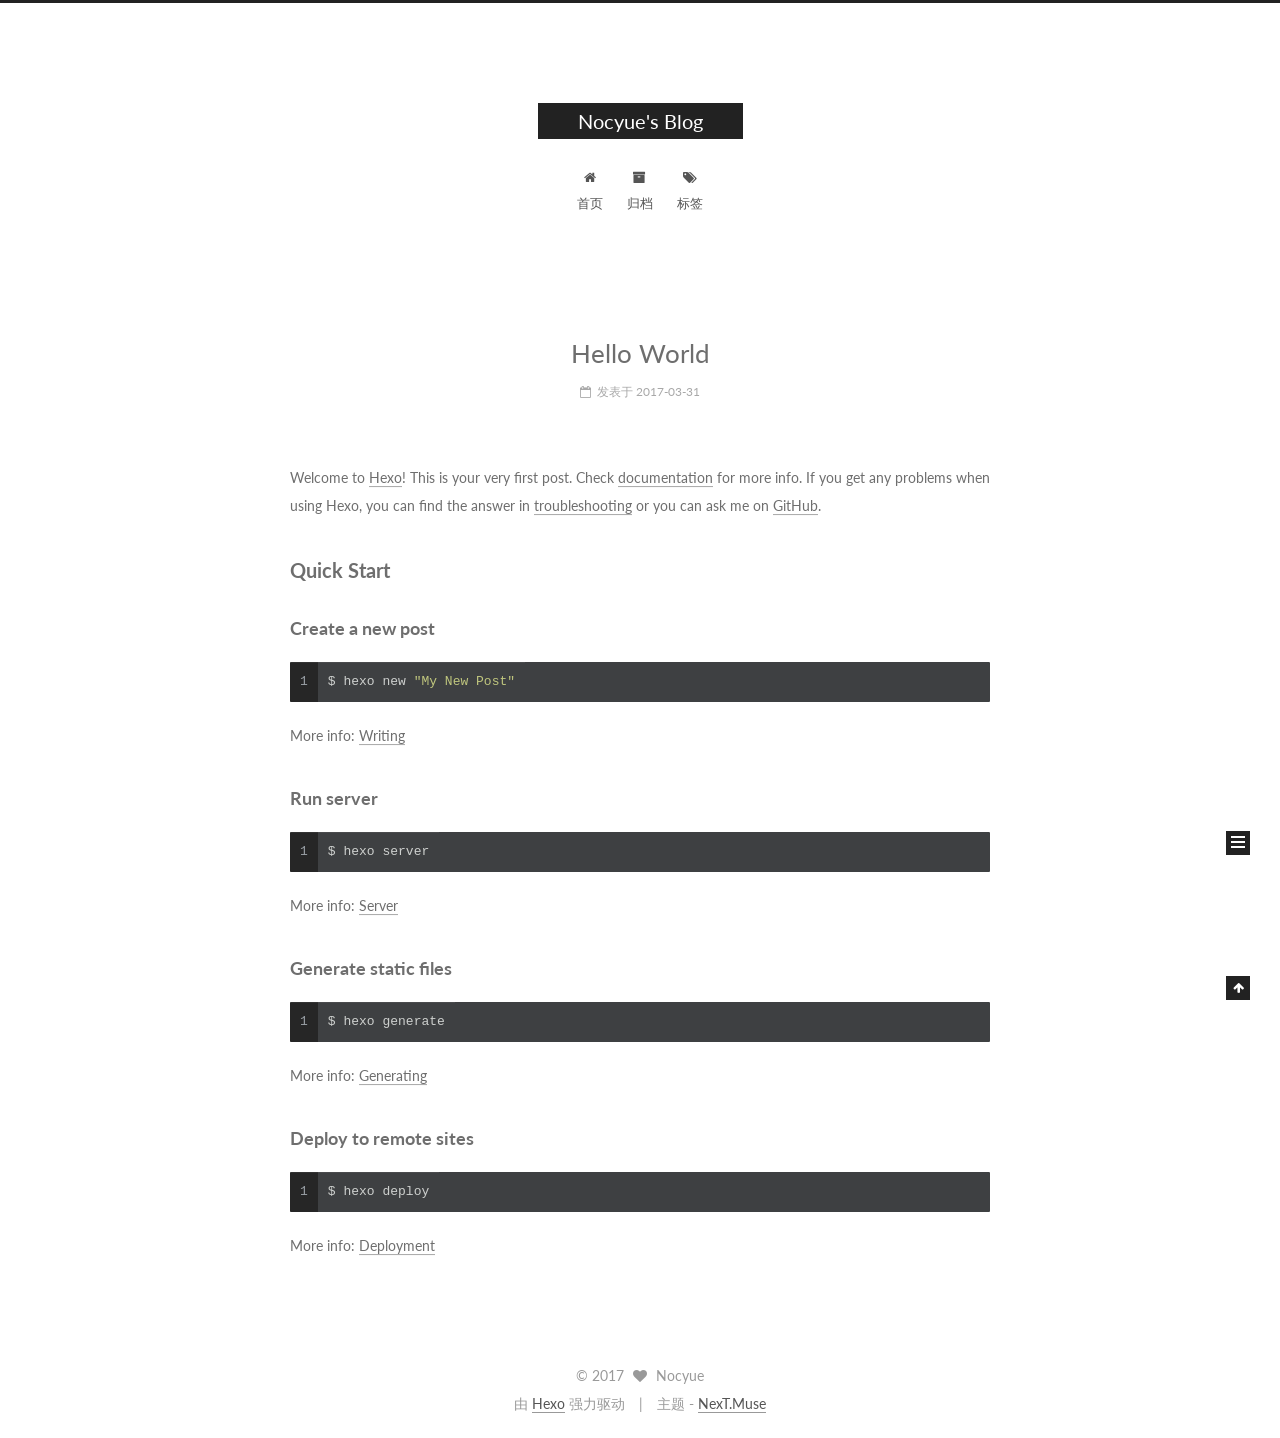
==== commit 66c92f8e: "Site updated: 2017-03-31 17:53:06" ====
--- a/index.html
+++ b/index.html
@@ -87,12 +87,15 @@
 
 
 
+<meta name="description" content="欢迎来到我的博客！">
 <meta property="og:type" content="website">
 <meta property="og:title" content="Nocyue's Blog">
 <meta property="og:url" content="http://yoursite.com/index.html">
 <meta property="og:site_name" content="Nocyue's Blog">
+<meta property="og:description" content="欢迎来到我的博客！">
 <meta name="twitter:card" content="summary">
 <meta name="twitter:title" content="Nocyue's Blog">
+<meta name="twitter:description" content="欢迎来到我的博客！">
 
 
 
@@ -101,7 +104,7 @@
   var CONFIG = {
     root: '/',
     scheme: 'Muse',
-    sidebar: {"position":"right","display":"post","offset":12,"offset_float":0,"b2t":false,"scrollpercent":false},
+    sidebar: {"position":"left","display":"post","offset":12,"offset_float":0,"b2t":false,"scrollpercent":false},
     fancybox: true,
     motion: true,
     duoshuo: {
@@ -151,7 +154,7 @@
     
   
 
-  <div class="container sidebar-position-right 
+  <div class="container sidebar-position-left 
    page-home 
  ">
     <div class="headband"></div>
@@ -404,7 +407,7 @@
                alt="Nocyue" />
           <p class="site-author-name" itemprop="name">Nocyue</p>
            
-              <p class="site-description motion-element" itemprop="description"></p>
+              <p class="site-description motion-element" itemprop="description">欢迎来到我的博客！</p>
           
         </div>
         <nav class="site-state motion-element">
--- a/css/main.css
+++ b/css/main.css
@@ -1691,7 +1691,7 @@
   width: 4px;
   height: 4px;
   border-radius: 50%;
-  background: #9132ff;
+  background: #7c6569;
 }
 .links-of-blogroll {
   font-size: 13px;
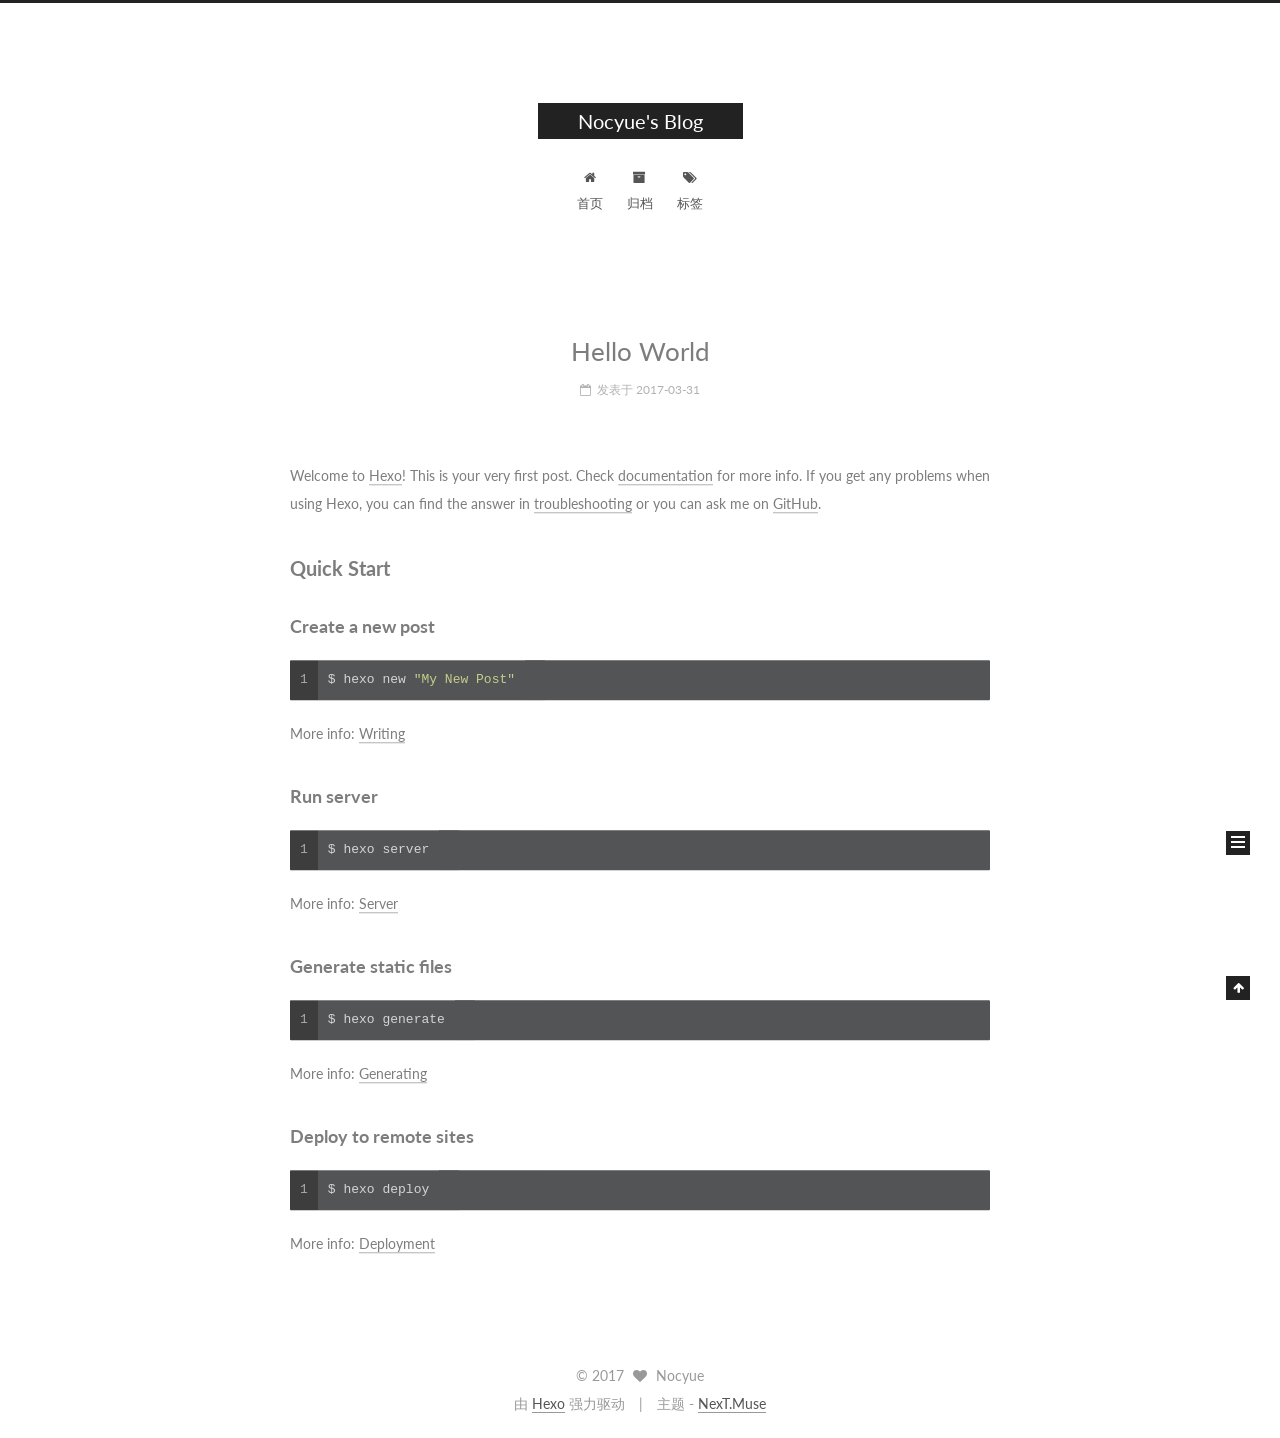
==== commit e54752bc: "Site updated: 2017-04-12 12:27:40" ====
--- a/index.html
+++ b/index.html
@@ -255,7 +255,7 @@
     <span hidden itemprop="author" itemscope itemtype="http://schema.org/Person">
       <meta itemprop="name" content="Nocyue">
       <meta itemprop="description" content="">
-      <meta itemprop="image" content="/images/avatar.gif">
+      <meta itemprop="image" content="http://ono5zoy8e.bkt.clouddn.com/20150419H2404_A8BkF.png">
     </span>
 
     <span hidden itemprop="publisher" itemscope itemtype="http://schema.org/Organization">
@@ -403,7 +403,7 @@
       <section class="site-overview sidebar-panel sidebar-panel-active">
         <div class="site-author motion-element" itemprop="author" itemscope itemtype="http://schema.org/Person">
           <img class="site-author-image" itemprop="image"
-               src="/images/avatar.gif"
+               src="http://ono5zoy8e.bkt.clouddn.com/20150419H2404_A8BkF.png"
                alt="Nocyue" />
           <p class="site-author-name" itemprop="name">Nocyue</p>
            
@@ -431,12 +431,46 @@
 
         <div class="links-of-author motion-element">
           
+            
+              <span class="links-of-author-item">
+                <a href="https://github.com/nocyue" target="_blank" title="GitHub">
+                  
+                    <i class="fa fa-fw fa-github"></i>
+                  
+                  GitHub
+                </a>
+              </span>
+            
+              <span class="links-of-author-item">
+                <a href="http://weibo.com" target="_blank" title="微博">
+                  
+                    <i class="fa fa-fw fa-globe"></i>
+                  
+                  微博
+                </a>
+              </span>
+            
+          
         </div>
 
         
         
 
         
+        
+          <div class="links-of-blogroll motion-element links-of-blogroll-inline">
+            <div class="links-of-blogroll-title">
+              <i class="fa  fa-fw fa-globe"></i>
+              Links
+            </div>
+            <ul class="links-of-blogroll-list">
+              
+                <li class="links-of-blogroll-item">
+                  <a href="http://www.juanfu.win" title="sky" target="_blank">sky</a>
+                </li>
+              
+            </ul>
+          </div>
         
 
         
--- a/css/main.css
+++ b/css/main.css
@@ -1691,7 +1691,7 @@
   width: 4px;
   height: 4px;
   border-radius: 50%;
-  background: #7c6569;
+  background: #be8aff;
 }
 .links-of-blogroll {
   font-size: 13px;
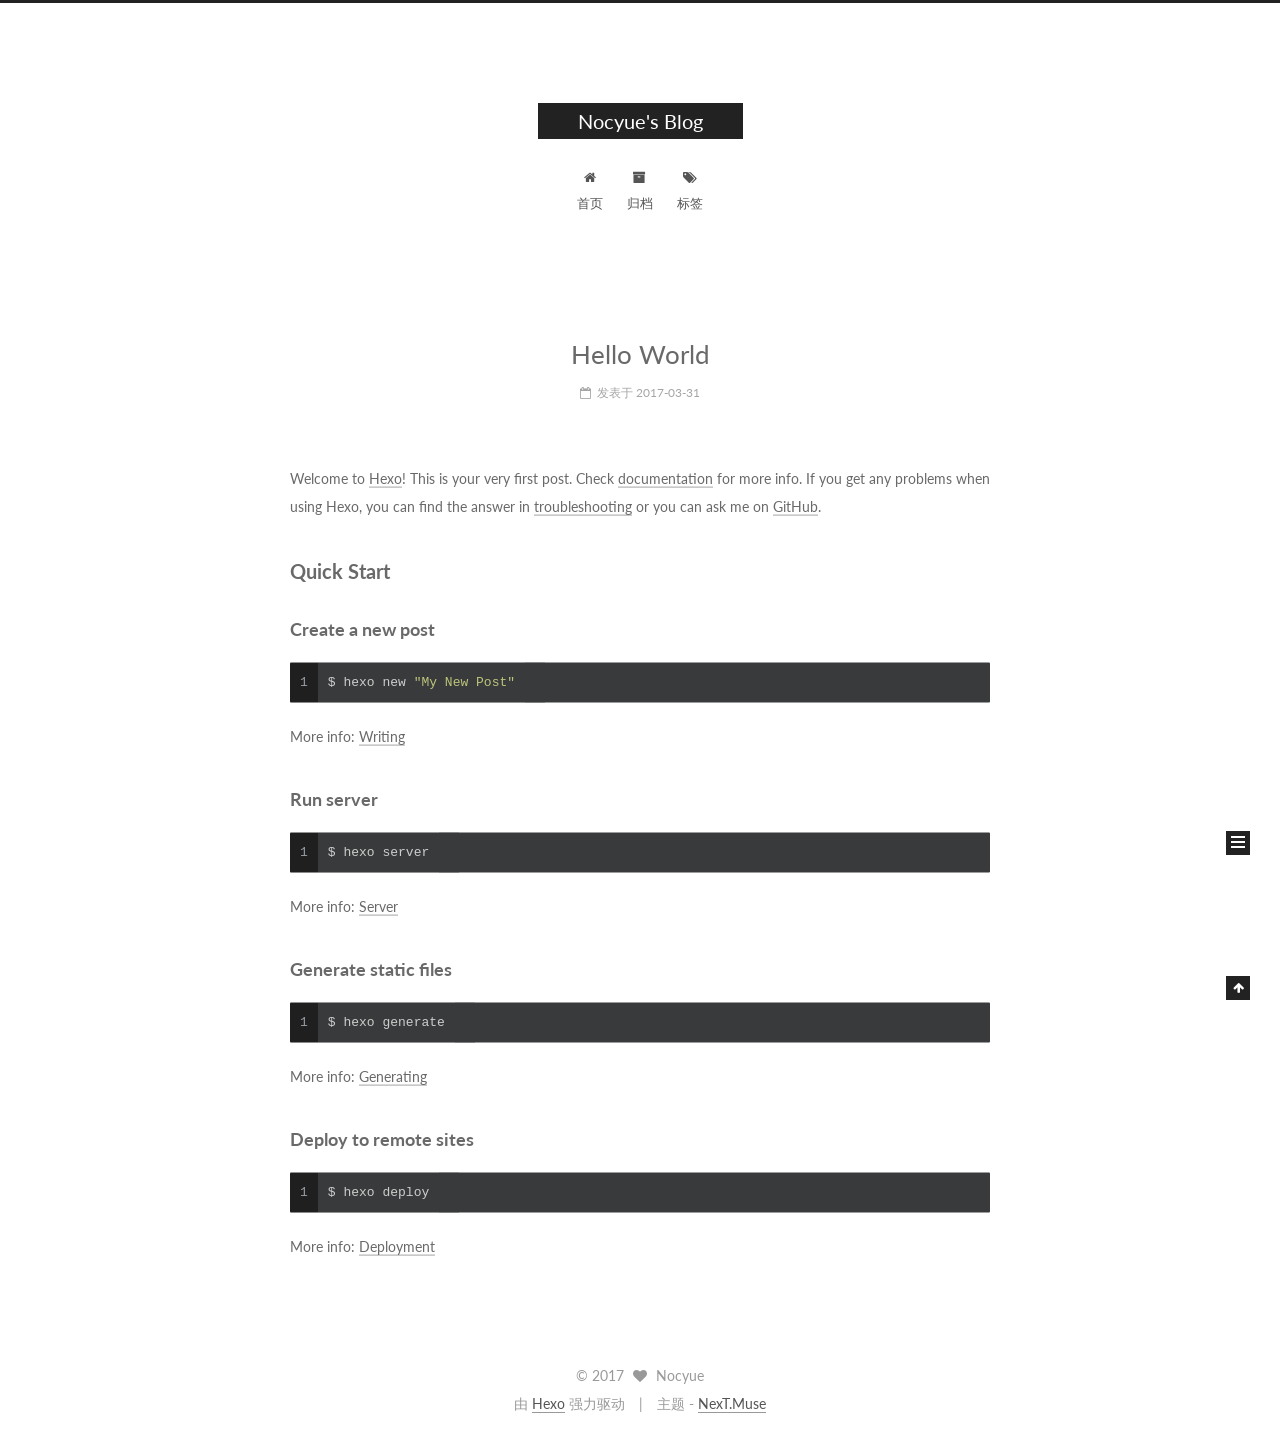
==== commit 7b0aa163: "Site updated: 2017-04-12 12:43:18" ====
--- a/index.html
+++ b/index.html
@@ -442,7 +442,7 @@
               </span>
             
               <span class="links-of-author-item">
-                <a href="http://weibo.com" target="_blank" title="微博">
+                <a href="http://weibo.com/3411726034" target="_blank" title="微博">
                   
                     <i class="fa fa-fw fa-globe"></i>
                   
--- a/css/main.css
+++ b/css/main.css
@@ -1691,7 +1691,7 @@
   width: 4px;
   height: 4px;
   border-radius: 50%;
-  background: #be8aff;
+  background: #dd29af;
 }
 .links-of-blogroll {
   font-size: 13px;
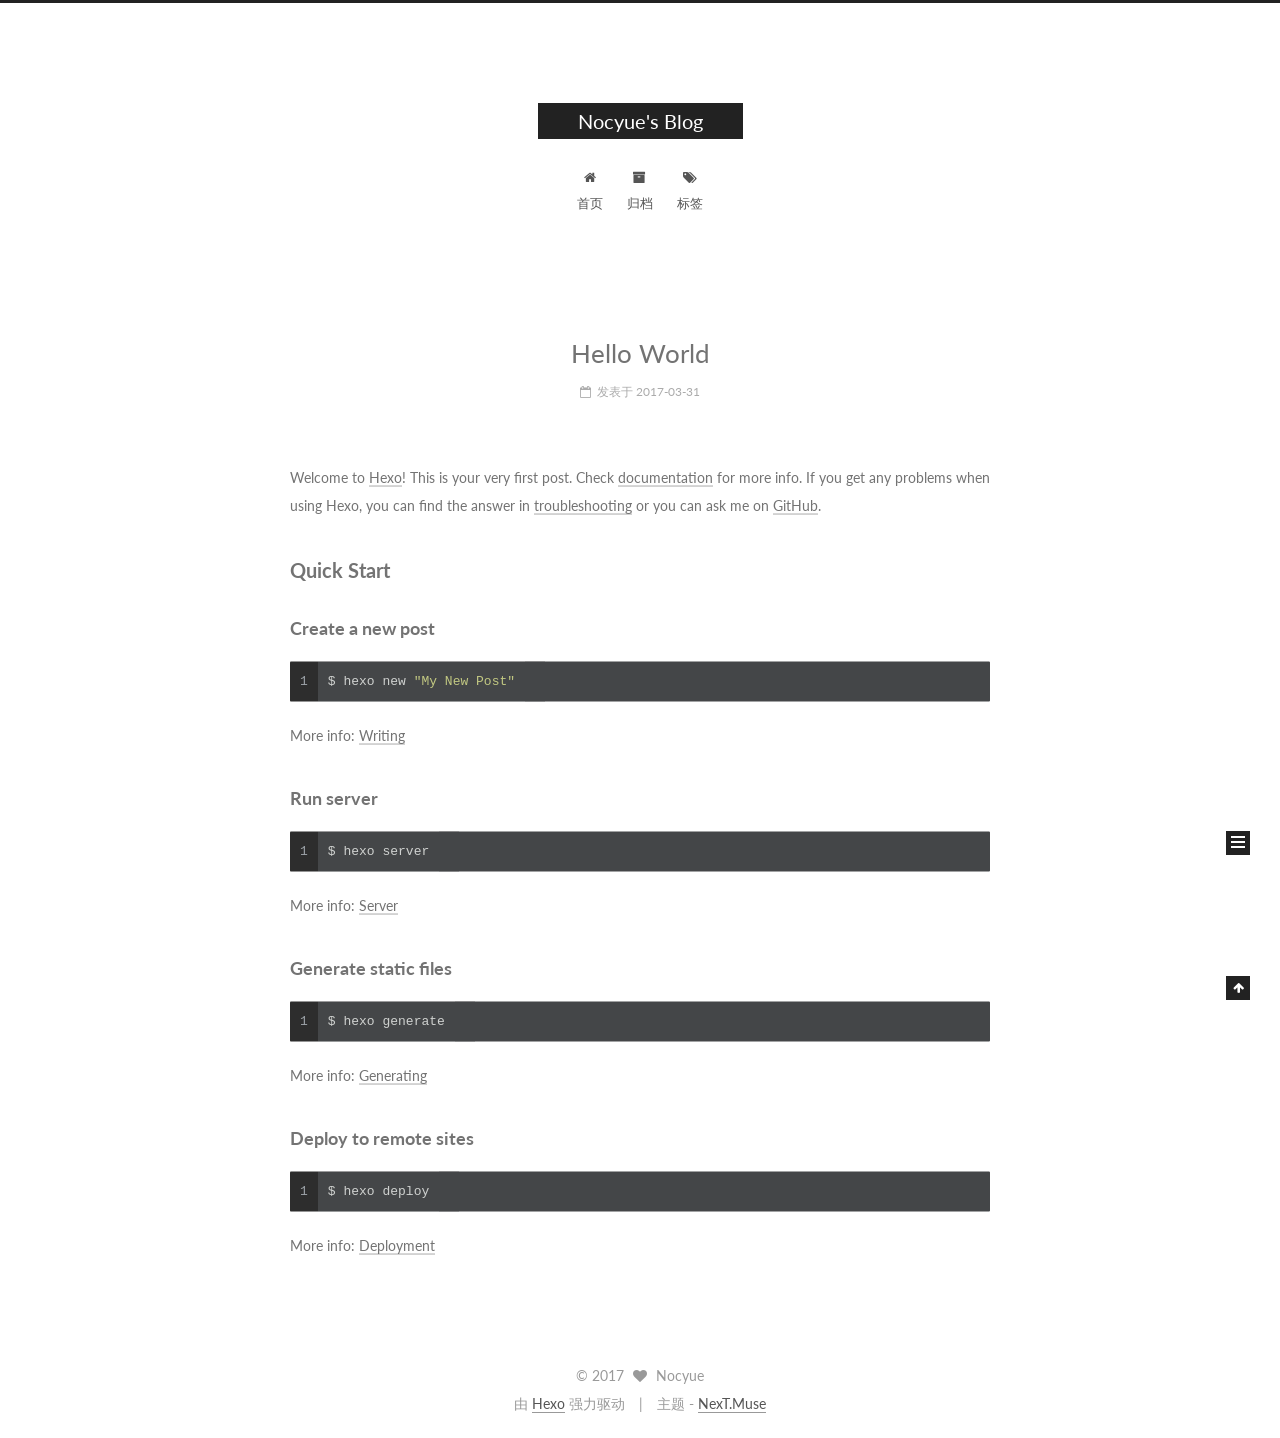
==== commit f99d33b6: "Site updated: 2017-04-13 11:23:01" ====
--- a/index.html
+++ b/index.html
@@ -87,15 +87,15 @@
 
 
 
-<meta name="description" content="欢迎来到我的博客！">
+<meta name="description" content="Self-discipline scores freedom.">
 <meta property="og:type" content="website">
 <meta property="og:title" content="Nocyue's Blog">
 <meta property="og:url" content="http://yoursite.com/index.html">
 <meta property="og:site_name" content="Nocyue's Blog">
-<meta property="og:description" content="欢迎来到我的博客！">
+<meta property="og:description" content="Self-discipline scores freedom.">
 <meta name="twitter:card" content="summary">
 <meta name="twitter:title" content="Nocyue's Blog">
-<meta name="twitter:description" content="欢迎来到我的博客！">
+<meta name="twitter:description" content="Self-discipline scores freedom.">
 
 
 
@@ -407,7 +407,7 @@
                alt="Nocyue" />
           <p class="site-author-name" itemprop="name">Nocyue</p>
            
-              <p class="site-description motion-element" itemprop="description">欢迎来到我的博客！</p>
+              <p class="site-description motion-element" itemprop="description">Self-discipline scores freedom.</p>
           
         </div>
         <nav class="site-state motion-element">
--- a/css/main.css
+++ b/css/main.css
@@ -1691,7 +1691,7 @@
   width: 4px;
   height: 4px;
   border-radius: 50%;
-  background: #dd29af;
+  background: #1aff6c;
 }
 .links-of-blogroll {
   font-size: 13px;
